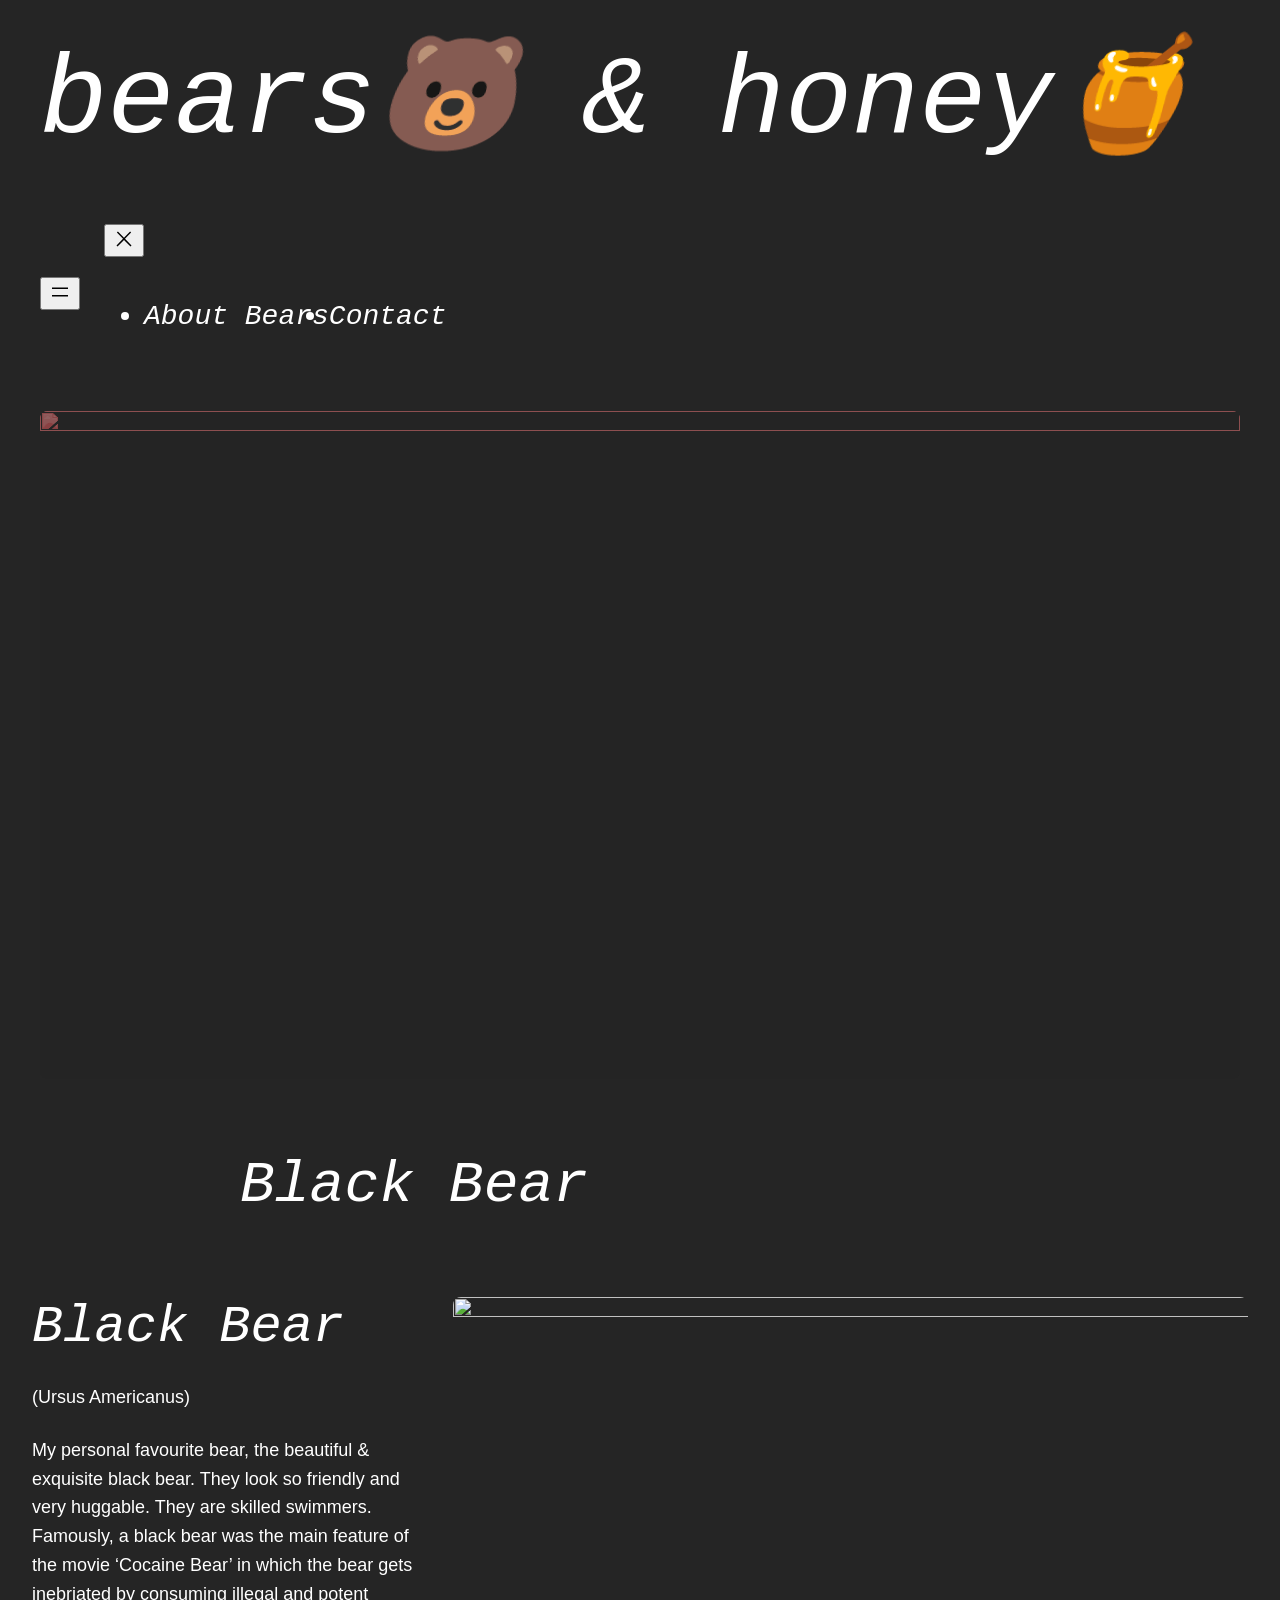
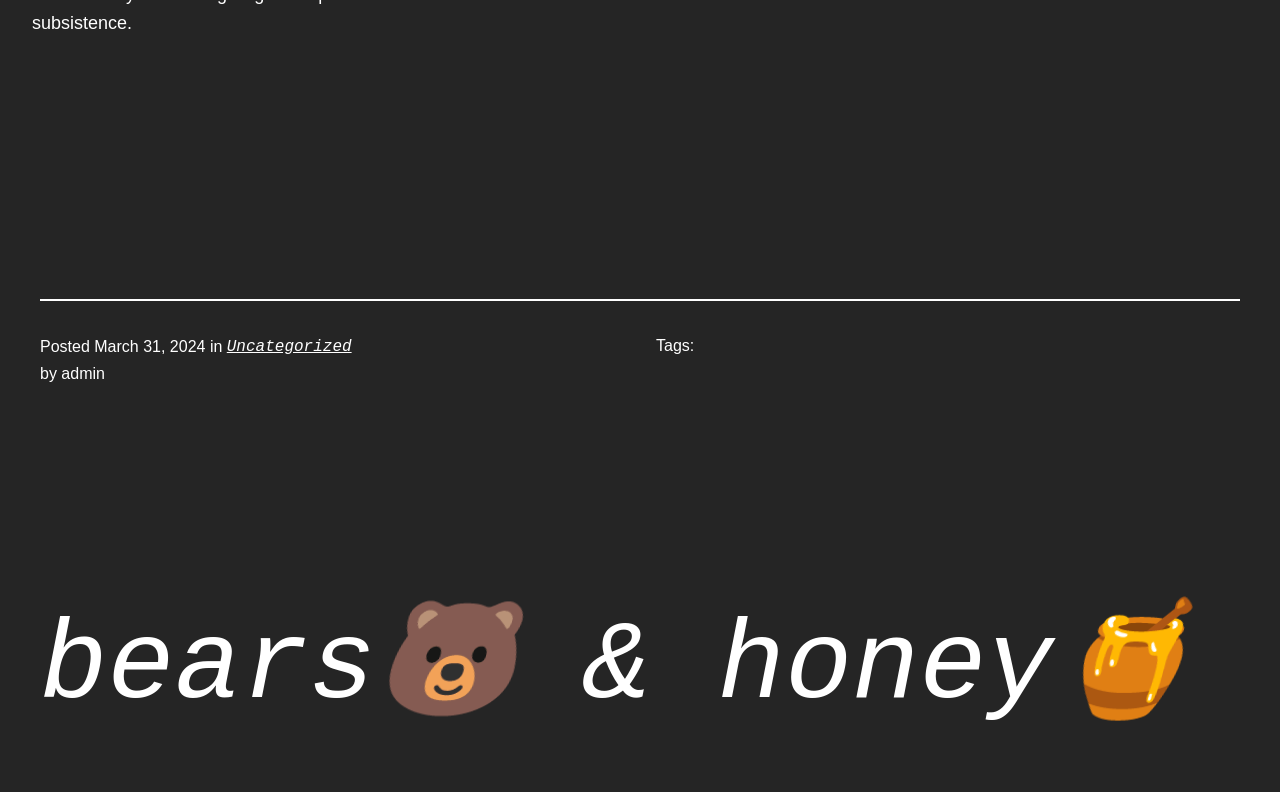
==== black-bear/index.html @ c1567e1c "deploy: ceff9bd4bd84267ca63c2228a4495c929535c462" ====
<!DOCTYPE html>
<html lang="en-US">
<head>
	<meta charset="UTF-8" />
	<meta name="viewport" content="width=device-width, initial-scale=1" />
<meta name='robots' content='max-image-preview:large' />
<title>Black Bear &#8211; Bears🐻 &amp; Honey🍯</title>
<link rel='dns-prefetch' href='//localhost' />
<link rel="alternate" type="application/rss+xml" title="Bears🐻 &amp; Honey🍯 &raquo; Feed" href="/Assignment4/feed/" />
<link rel="alternate" type="application/rss+xml" title="Bears🐻 &amp; Honey🍯 &raquo; Comments Feed" href="/Assignment4/comments/feed/" />
<link rel="alternate" type="application/rss+xml" title="Bears🐻 &amp; Honey🍯 &raquo; Black Bear Comments Feed" href="/Assignment4/black-bear/feed/" />
<script>
window._wpemojiSettings = {"baseUrl":"https:\/\/s.w.org\/images\/core\/emoji\/14.0.0\/72x72\/","ext":".png","svgUrl":"https:\/\/s.w.org\/images\/core\/emoji\/14.0.0\/svg\/","svgExt":".svg","source":{"concatemoji":"/Assignment4/wp-includes\/js\/wp-emoji-release.min.js?ver=6.4.3"}};
/*! This file is auto-generated */
!function(i,n){var o,s,e;function c(e){try{var t={supportTests:e,timestamp:(new Date).valueOf()};sessionStorage.setItem(o,JSON.stringify(t))}catch(e){}}function p(e,t,n){e.clearRect(0,0,e.canvas.width,e.canvas.height),e.fillText(t,0,0);var t=new Uint32Array(e.getImageData(0,0,e.canvas.width,e.canvas.height).data),r=(e.clearRect(0,0,e.canvas.width,e.canvas.height),e.fillText(n,0,0),new Uint32Array(e.getImageData(0,0,e.canvas.width,e.canvas.height).data));return t.every(function(e,t){return e===r[t]})}function u(e,t,n){switch(t){case"flag":return n(e,"\ud83c\udff3\ufe0f\u200d\u26a7\ufe0f","\ud83c\udff3\ufe0f\u200b\u26a7\ufe0f")?!1:!n(e,"\ud83c\uddfa\ud83c\uddf3","\ud83c\uddfa\u200b\ud83c\uddf3")&&!n(e,"\ud83c\udff4\udb40\udc67\udb40\udc62\udb40\udc65\udb40\udc6e\udb40\udc67\udb40\udc7f","\ud83c\udff4\u200b\udb40\udc67\u200b\udb40\udc62\u200b\udb40\udc65\u200b\udb40\udc6e\u200b\udb40\udc67\u200b\udb40\udc7f");case"emoji":return!n(e,"\ud83e\udef1\ud83c\udffb\u200d\ud83e\udef2\ud83c\udfff","\ud83e\udef1\ud83c\udffb\u200b\ud83e\udef2\ud83c\udfff")}return!1}function f(e,t,n){var r="undefined"!=typeof WorkerGlobalScope&&self instanceof WorkerGlobalScope?new OffscreenCanvas(300,150):i.createElement("canvas"),a=r.getContext("2d",{willReadFrequently:!0}),o=(a.textBaseline="top",a.font="600 32px Arial",{});return e.forEach(function(e){o[e]=t(a,e,n)}),o}function t(e){var t=i.createElement("script");t.src=e,t.defer=!0,i.head.appendChild(t)}"undefined"!=typeof Promise&&(o="wpEmojiSettingsSupports",s=["flag","emoji"],n.supports={everything:!0,everythingExceptFlag:!0},e=new Promise(function(e){i.addEventListener("DOMContentLoaded",e,{once:!0})}),new Promise(function(t){var n=function(){try{var e=JSON.parse(sessionStorage.getItem(o));if("object"==typeof e&&"number"==typeof e.timestamp&&(new Date).valueOf()<e.timestamp+604800&&"object"==typeof e.supportTests)return e.supportTests}catch(e){}return null}();if(!n){if("undefined"!=typeof Worker&&"undefined"!=typeof OffscreenCanvas&&"undefined"!=typeof URL&&URL.createObjectURL&&"undefined"!=typeof Blob)try{var e="postMessage("+f.toString()+"("+[JSON.stringify(s),u.toString(),p.toString()].join(",")+"));",r=new Blob([e],{type:"text/javascript"}),a=new Worker(URL.createObjectURL(r),{name:"wpTestEmojiSupports"});return void(a.onmessage=function(e){c(n=e.data),a.terminate(),t(n)})}catch(e){}c(n=f(s,u,p))}t(n)}).then(function(e){for(var t in e)n.supports[t]=e[t],n.supports.everything=n.supports.everything&&n.supports[t],"flag"!==t&&(n.supports.everythingExceptFlag=n.supports.everythingExceptFlag&&n.supports[t]);n.supports.everythingExceptFlag=n.supports.everythingExceptFlag&&!n.supports.flag,n.DOMReady=!1,n.readyCallback=function(){n.DOMReady=!0}}).then(function(){return e}).then(function(){var e;n.supports.everything||(n.readyCallback(),(e=n.source||{}).concatemoji?t(e.concatemoji):e.wpemoji&&e.twemoji&&(t(e.twemoji),t(e.wpemoji)))}))}((window,document),window._wpemojiSettings);
</script>
<style id='wp-block-site-title-inline-css'>
.wp-block-site-title a{color:inherit}
.wp-block-site-title{font-size: var(--wp--preset--font-size--xx-large);font-weight: normal;line-height: 1.1;padding-top: var(--wp--preset--spacing--30);padding-bottom: var(--wp--preset--spacing--30);text-transform: lowercase;}
.wp-block-site-title a:where(:not(.wp-element-button)){text-decoration: none;}
.wp-block-site-title a:where(:not(.wp-element-button)):hover{text-decoration: underline;}
.wp-block-site-title a:where(:not(.wp-element-button)):focus{text-decoration: underline dashed;}
.wp-block-site-title a:where(:not(.wp-element-button)):active{color: var(--wp--preset--color--primary);text-decoration: none;}
</style>
<style id='wp-block-page-list-inline-css'>
.wp-block-navigation .wp-block-page-list{align-items:var(--navigation-layout-align,initial);background-color:inherit;display:flex;flex-direction:var(--navigation-layout-direction,initial);flex-wrap:var(--navigation-layout-wrap,wrap);justify-content:var(--navigation-layout-justify,initial)}.wp-block-navigation .wp-block-navigation-item{background-color:inherit}
</style>
<link rel='stylesheet' id='wp-block-navigation-css' href='/Assignment4/wp-includes/blocks/navigation/style.min.css?ver=6.4.3' media='all' />
<style id='wp-block-navigation-inline-css'>
.wp-block-navigation{font-size: var(--wp--preset--font-size--large);}
.wp-block-navigation a:where(:not(.wp-element-button)){color: inherit;text-decoration: none;}
.wp-block-navigation a:where(:not(.wp-element-button)):hover{text-decoration: underline;}
.wp-block-navigation a:where(:not(.wp-element-button)):focus{text-decoration: underline dashed;}
.wp-block-navigation a:where(:not(.wp-element-button)):active{text-decoration: none;}
</style>
<style id='wp-block-group-inline-css'>
.wp-block-group{box-sizing:border-box}
</style>
<style id='wp-block-post-featured-image-inline-css'>
.wp-block-post-featured-image{margin-left:0;margin-right:0}.wp-block-post-featured-image a{display:block;height:100%}.wp-block-post-featured-image img{box-sizing:border-box;height:auto;max-width:100%;vertical-align:bottom;width:100%}.wp-block-post-featured-image.alignfull img,.wp-block-post-featured-image.alignwide img{width:100%}.wp-block-post-featured-image .wp-block-post-featured-image__overlay.has-background-dim{background-color:#000;inset:0;position:absolute}.wp-block-post-featured-image{position:relative}.wp-block-post-featured-image .wp-block-post-featured-image__overlay.has-background-gradient{background-color:transparent}.wp-block-post-featured-image .wp-block-post-featured-image__overlay.has-background-dim-0{opacity:0}.wp-block-post-featured-image .wp-block-post-featured-image__overlay.has-background-dim-10{opacity:.1}.wp-block-post-featured-image .wp-block-post-featured-image__overlay.has-background-dim-20{opacity:.2}.wp-block-post-featured-image .wp-block-post-featured-image__overlay.has-background-dim-30{opacity:.3}.wp-block-post-featured-image .wp-block-post-featured-image__overlay.has-background-dim-40{opacity:.4}.wp-block-post-featured-image .wp-block-post-featured-image__overlay.has-background-dim-50{opacity:.5}.wp-block-post-featured-image .wp-block-post-featured-image__overlay.has-background-dim-60{opacity:.6}.wp-block-post-featured-image .wp-block-post-featured-image__overlay.has-background-dim-70{opacity:.7}.wp-block-post-featured-image .wp-block-post-featured-image__overlay.has-background-dim-80{opacity:.8}.wp-block-post-featured-image .wp-block-post-featured-image__overlay.has-background-dim-90{opacity:.9}.wp-block-post-featured-image .wp-block-post-featured-image__overlay.has-background-dim-100{opacity:1}.wp-block-post-featured-image:where(.alignleft,.alignright){width:100%}
.wp-block-post-featured-image img, .wp-block-post-featured-image .wp-block-post-featured-image__placeholder, .wp-block-post-featured-image .components-placeholder__illustration, .wp-block-post-featured-image .components-placeholder::before{filter: var(--wp--preset--duotone--default-filter);}.wp-block-post-featured-image img, .wp-block-post-featured-image .block-editor-media-placeholder, .wp-block-post-featured-image .wp-block-post-featured-image__overlay{border-radius: 8px;}
</style>
<style id='wp-block-post-title-inline-css'>
.wp-block-post-title{box-sizing:border-box;word-break:break-word}.wp-block-post-title a{display:inline-block}
.wp-block-post-title{color: var(--wp--preset--color--primary);font-weight: 400;margin-top: 1.25rem;margin-bottom: 1.25rem;}
.wp-block-post-title a:where(:not(.wp-element-button)){text-decoration: none;}
.wp-block-post-title a:where(:not(.wp-element-button)):hover{text-decoration: underline;}
.wp-block-post-title a:where(:not(.wp-element-button)):focus{text-decoration: underline dashed;}
.wp-block-post-title a:where(:not(.wp-element-button)):active{color: var(--wp--preset--color--primary);text-decoration: none;}
</style>
<style id='wp-block-heading-inline-css'>
h1.has-background,h2.has-background,h3.has-background,h4.has-background,h5.has-background,h6.has-background{padding:1.25em 2.375em}h1.has-text-align-left[style*=writing-mode]:where([style*=vertical-lr]),h1.has-text-align-right[style*=writing-mode]:where([style*=vertical-rl]),h2.has-text-align-left[style*=writing-mode]:where([style*=vertical-lr]),h2.has-text-align-right[style*=writing-mode]:where([style*=vertical-rl]),h3.has-text-align-left[style*=writing-mode]:where([style*=vertical-lr]),h3.has-text-align-right[style*=writing-mode]:where([style*=vertical-rl]),h4.has-text-align-left[style*=writing-mode]:where([style*=vertical-lr]),h4.has-text-align-right[style*=writing-mode]:where([style*=vertical-rl]),h5.has-text-align-left[style*=writing-mode]:where([style*=vertical-lr]),h5.has-text-align-right[style*=writing-mode]:where([style*=vertical-rl]),h6.has-text-align-left[style*=writing-mode]:where([style*=vertical-lr]),h6.has-text-align-right[style*=writing-mode]:where([style*=vertical-rl]){rotate:180deg}
</style>
<style id='wp-block-paragraph-inline-css'>
.is-small-text{font-size:.875em}.is-regular-text{font-size:1em}.is-large-text{font-size:2.25em}.is-larger-text{font-size:3em}.has-drop-cap:not(:focus):first-letter{float:left;font-size:8.4em;font-style:normal;font-weight:100;line-height:.68;margin:.05em .1em 0 0;text-transform:uppercase}body.rtl .has-drop-cap:not(:focus):first-letter{float:none;margin-left:.1em}p.has-drop-cap.has-background{overflow:hidden}p.has-background{padding:1.25em 2.375em}:where(p.has-text-color:not(.has-link-color)) a{color:inherit}p.has-text-align-left[style*="writing-mode:vertical-lr"],p.has-text-align-right[style*="writing-mode:vertical-rl"]{rotate:180deg}
</style>
<style id='wp-block-image-inline-css'>
.wp-block-image img{box-sizing:border-box;height:auto;max-width:100%;vertical-align:bottom}.wp-block-image[style*=border-radius] img,.wp-block-image[style*=border-radius]>a{border-radius:inherit}.wp-block-image.has-custom-border img{box-sizing:border-box}.wp-block-image.aligncenter{text-align:center}.wp-block-image.alignfull img,.wp-block-image.alignwide img{height:auto;width:100%}.wp-block-image .aligncenter,.wp-block-image .alignleft,.wp-block-image .alignright,.wp-block-image.aligncenter,.wp-block-image.alignleft,.wp-block-image.alignright{display:table}.wp-block-image .aligncenter>figcaption,.wp-block-image .alignleft>figcaption,.wp-block-image .alignright>figcaption,.wp-block-image.aligncenter>figcaption,.wp-block-image.alignleft>figcaption,.wp-block-image.alignright>figcaption{caption-side:bottom;display:table-caption}.wp-block-image .alignleft{float:left;margin:.5em 1em .5em 0}.wp-block-image .alignright{float:right;margin:.5em 0 .5em 1em}.wp-block-image .aligncenter{margin-left:auto;margin-right:auto}.wp-block-image figcaption{margin-bottom:1em;margin-top:.5em}.wp-block-image .is-style-rounded img,.wp-block-image.is-style-circle-mask img,.wp-block-image.is-style-rounded img{border-radius:9999px}@supports ((-webkit-mask-image:none) or (mask-image:none)) or (-webkit-mask-image:none){.wp-block-image.is-style-circle-mask img{border-radius:0;-webkit-mask-image:url('data:image/svg+xml;utf8,<svg viewBox="0 0 100 100" xmlns="https://www.w3.org/2000/svg"><circle cx="50" cy="50" r="50"/></svg>');mask-image:url('data:image/svg+xml;utf8,<svg viewBox="0 0 100 100" xmlns="https://www.w3.org/2000/svg"><circle cx="50" cy="50" r="50"/></svg>');mask-mode:alpha;-webkit-mask-position:center;mask-position:center;-webkit-mask-repeat:no-repeat;mask-repeat:no-repeat;-webkit-mask-size:contain;mask-size:contain}}.wp-block-image :where(.has-border-color){border-style:solid}.wp-block-image :where([style*=border-top-color]){border-top-style:solid}.wp-block-image :where([style*=border-right-color]){border-right-style:solid}.wp-block-image :where([style*=border-bottom-color]){border-bottom-style:solid}.wp-block-image :where([style*=border-left-color]){border-left-style:solid}.wp-block-image :where([style*=border-width]){border-style:solid}.wp-block-image :where([style*=border-top-width]){border-top-style:solid}.wp-block-image :where([style*=border-right-width]){border-right-style:solid}.wp-block-image :where([style*=border-bottom-width]){border-bottom-style:solid}.wp-block-image :where([style*=border-left-width]){border-left-style:solid}.wp-block-image figure{margin:0}.wp-lightbox-container{display:flex;flex-direction:column;position:relative}.wp-lightbox-container img{cursor:zoom-in}.wp-lightbox-container img:hover+button{opacity:1}.wp-lightbox-container button{align-items:center;-webkit-backdrop-filter:blur(16px) saturate(180%);backdrop-filter:blur(16px) saturate(180%);background-color:rgba(90,90,90,.25);border:none;border-radius:4px;cursor:zoom-in;display:flex;height:20px;justify-content:center;opacity:0;padding:0;position:absolute;right:16px;text-align:center;top:16px;transition:opacity .2s ease;width:20px;z-index:100}.wp-lightbox-container button:focus-visible{outline:3px auto rgba(90,90,90,.25);outline:3px auto -webkit-focus-ring-color;outline-offset:3px}.wp-lightbox-container button:hover{cursor:pointer;opacity:1}.wp-lightbox-container button:focus{opacity:1}.wp-lightbox-container button:focus,.wp-lightbox-container button:hover,.wp-lightbox-container button:not(:hover):not(:active):not(.has-background){background-color:rgba(90,90,90,.25);border:none}.wp-lightbox-overlay{box-sizing:border-box;cursor:zoom-out;height:100vh;left:0;overflow:hidden;position:fixed;top:0;visibility:hidden;width:100vw;z-index:100000}.wp-lightbox-overlay .close-button{align-items:center;cursor:pointer;display:flex;justify-content:center;min-height:40px;min-width:40px;padding:0;position:absolute;right:calc(env(safe-area-inset-right) + 16px);top:calc(env(safe-area-inset-top) + 16px);z-index:5000000}.wp-lightbox-overlay .close-button:focus,.wp-lightbox-overlay .close-button:hover,.wp-lightbox-overlay .close-button:not(:hover):not(:active):not(.has-background){background:none;border:none}.wp-lightbox-overlay .lightbox-image-container{height:var(--wp--lightbox-container-height);left:50%;overflow:hidden;position:absolute;top:50%;transform:translate(-50%,-50%);transform-origin:top left;width:var(--wp--lightbox-container-width);z-index:9999999999}.wp-lightbox-overlay .wp-block-image{align-items:center;box-sizing:border-box;display:flex;height:100%;justify-content:center;margin:0;position:relative;transform-origin:0 0;width:100%;z-index:3000000}.wp-lightbox-overlay .wp-block-image img{height:var(--wp--lightbox-image-height);min-height:var(--wp--lightbox-image-height);min-width:var(--wp--lightbox-image-width);width:var(--wp--lightbox-image-width)}.wp-lightbox-overlay .wp-block-image figcaption{display:none}.wp-lightbox-overlay button{background:none;border:none}.wp-lightbox-overlay .scrim{background-color:#fff;height:100%;opacity:.9;position:absolute;width:100%;z-index:2000000}.wp-lightbox-overlay.active{animation:turn-on-visibility .25s both;visibility:visible}.wp-lightbox-overlay.active img{animation:turn-on-visibility .35s both}.wp-lightbox-overlay.hideanimationenabled:not(.active){animation:turn-off-visibility .35s both}.wp-lightbox-overlay.hideanimationenabled:not(.active) img{animation:turn-off-visibility .25s both}@media (prefers-reduced-motion:no-preference){.wp-lightbox-overlay.zoom.active{animation:none;opacity:1;visibility:visible}.wp-lightbox-overlay.zoom.active .lightbox-image-container{animation:lightbox-zoom-in .4s}.wp-lightbox-overlay.zoom.active .lightbox-image-container img{animation:none}.wp-lightbox-overlay.zoom.active .scrim{animation:turn-on-visibility .4s forwards}.wp-lightbox-overlay.zoom.hideanimationenabled:not(.active){animation:none}.wp-lightbox-overlay.zoom.hideanimationenabled:not(.active) .lightbox-image-container{animation:lightbox-zoom-out .4s}.wp-lightbox-overlay.zoom.hideanimationenabled:not(.active) .lightbox-image-container img{animation:none}.wp-lightbox-overlay.zoom.hideanimationenabled:not(.active) .scrim{animation:turn-off-visibility .4s forwards}}@keyframes turn-on-visibility{0%{opacity:0}to{opacity:1}}@keyframes turn-off-visibility{0%{opacity:1;visibility:visible}99%{opacity:0;visibility:visible}to{opacity:0;visibility:hidden}}@keyframes lightbox-zoom-in{0%{transform:translate(calc(-50vw + var(--wp--lightbox-initial-left-position)),calc(-50vh + var(--wp--lightbox-initial-top-position))) scale(var(--wp--lightbox-scale))}to{transform:translate(-50%,-50%) scale(1)}}@keyframes lightbox-zoom-out{0%{transform:translate(-50%,-50%) scale(1);visibility:visible}99%{visibility:visible}to{transform:translate(calc(-50vw + var(--wp--lightbox-initial-left-position)),calc(-50vh + var(--wp--lightbox-initial-top-position))) scale(var(--wp--lightbox-scale));visibility:hidden}}
.wp-block-image img, .wp-block-image .wp-block-image__crop-area, .wp-block-image .components-placeholder{border-radius: 8px;}.wp-block-image img, .wp-block-image .components-placeholder{filter: var(--wp--preset--duotone--default-filter);}
</style>
<style id='wp-block-columns-inline-css'>
.wp-block-columns{align-items:normal!important;box-sizing:border-box;display:flex;flex-wrap:wrap!important}@media (min-width:782px){.wp-block-columns{flex-wrap:nowrap!important}}.wp-block-columns.are-vertically-aligned-top{align-items:flex-start}.wp-block-columns.are-vertically-aligned-center{align-items:center}.wp-block-columns.are-vertically-aligned-bottom{align-items:flex-end}@media (max-width:781px){.wp-block-columns:not(.is-not-stacked-on-mobile)>.wp-block-column{flex-basis:100%!important}}@media (min-width:782px){.wp-block-columns:not(.is-not-stacked-on-mobile)>.wp-block-column{flex-basis:0;flex-grow:1}.wp-block-columns:not(.is-not-stacked-on-mobile)>.wp-block-column[style*=flex-basis]{flex-grow:0}}.wp-block-columns.is-not-stacked-on-mobile{flex-wrap:nowrap!important}.wp-block-columns.is-not-stacked-on-mobile>.wp-block-column{flex-basis:0;flex-grow:1}.wp-block-columns.is-not-stacked-on-mobile>.wp-block-column[style*=flex-basis]{flex-grow:0}:where(.wp-block-columns){margin-bottom:1.75em}:where(.wp-block-columns.has-background){padding:1.25em 2.375em}.wp-block-column{flex-grow:1;min-width:0;overflow-wrap:break-word;word-break:break-word}.wp-block-column.is-vertically-aligned-top{align-self:flex-start}.wp-block-column.is-vertically-aligned-center{align-self:center}.wp-block-column.is-vertically-aligned-bottom{align-self:flex-end}.wp-block-column.is-vertically-aligned-stretch{align-self:stretch}.wp-block-column.is-vertically-aligned-bottom,.wp-block-column.is-vertically-aligned-center,.wp-block-column.is-vertically-aligned-top{width:100%}
</style>
<style id='wp-block-post-content-inline-css'>
.wp-block-post-content a:where(:not(.wp-element-button)){color: var(--wp--preset--color--contrast);}
.wp-block-post-content h1{color: var(--wp--preset--color--contrast);}
</style>
<style id='wp-block-spacer-inline-css'>
.wp-block-spacer{clear:both}
</style>
<style id='wp-block-separator-inline-css'>
@charset "UTF-8";.wp-block-separator{border:1px solid;border-left:none;border-right:none}.wp-block-separator.is-style-dots{background:none!important;border:none;height:auto;line-height:1;text-align:center}.wp-block-separator.is-style-dots:before{color:currentColor;content:"···";font-family:serif;font-size:1.5em;letter-spacing:2em;padding-left:2em}
</style>
<style id='wp-block-post-date-inline-css'>
.wp-block-post-date{box-sizing:border-box}
.wp-block-post-date{font-size: var(--wp--preset--font-size--small);font-weight: 400;}
.wp-block-post-date a:where(:not(.wp-element-button)){text-decoration: none;}
.wp-block-post-date a:where(:not(.wp-element-button)):hover{text-decoration: underline;}
</style>
<style id='wp-block-post-terms-inline-css'>
.wp-block-post-terms{box-sizing:border-box}.wp-block-post-terms .wp-block-post-terms__separator{white-space:pre-wrap}
.wp-block-post-terms{font-size: var(--wp--preset--font-size--small);}
</style>
<style id='wp-block-post-author-inline-css'>
.wp-block-post-author{display:flex;flex-wrap:wrap}.wp-block-post-author__byline{font-size:.5em;margin-bottom:0;margin-top:0;width:100%}.wp-block-post-author__avatar{margin-right:1em}.wp-block-post-author__bio{font-size:.7em;margin-bottom:.7em}.wp-block-post-author__content{flex-basis:0;flex-grow:1}.wp-block-post-author__name{margin:0}
.wp-block-post-author{font-size: var(--wp--preset--font-size--small);}
</style>
<style id='wp-block-comments-inline-css'>
.wp-block-post-comments{box-sizing:border-box}.wp-block-post-comments .alignleft{float:left}.wp-block-post-comments .alignright{float:right}.wp-block-post-comments .navigation:after{clear:both;content:"";display:table}.wp-block-post-comments .commentlist{clear:both;list-style:none;margin:0;padding:0}.wp-block-post-comments .commentlist .comment{min-height:2.25em;padding-left:3.25em}.wp-block-post-comments .commentlist .comment p{font-size:1em;line-height:1.8;margin:1em 0}.wp-block-post-comments .commentlist .children{list-style:none;margin:0;padding:0}.wp-block-post-comments .comment-author{line-height:1.5}.wp-block-post-comments .comment-author .avatar{border-radius:1.5em;display:block;float:left;height:2.5em;margin-right:.75em;margin-top:.5em;width:2.5em}.wp-block-post-comments .comment-author cite{font-style:normal}.wp-block-post-comments .comment-meta{font-size:.875em;line-height:1.5}.wp-block-post-comments .comment-meta b{font-weight:400}.wp-block-post-comments .comment-meta .comment-awaiting-moderation{display:block;margin-bottom:1em;margin-top:1em}.wp-block-post-comments .comment-body .commentmetadata{font-size:.875em}.wp-block-post-comments .comment-form-author label,.wp-block-post-comments .comment-form-comment label,.wp-block-post-comments .comment-form-email label,.wp-block-post-comments .comment-form-url label{display:block;margin-bottom:.25em}.wp-block-post-comments .comment-form input:not([type=submit]):not([type=checkbox]),.wp-block-post-comments .comment-form textarea{box-sizing:border-box;display:block;width:100%}.wp-block-post-comments .comment-form-cookies-consent{display:flex;gap:.25em}.wp-block-post-comments .comment-form-cookies-consent #wp-comment-cookies-consent{margin-top:.35em}.wp-block-post-comments .comment-reply-title{margin-bottom:0}.wp-block-post-comments .comment-reply-title :where(small){font-size:var(--wp--preset--font-size--medium,smaller);margin-left:.5em}.wp-block-post-comments .reply{font-size:.875em;margin-bottom:1.4em}.wp-block-post-comments input:not([type=submit]),.wp-block-post-comments textarea{border:1px solid #949494;font-family:inherit;font-size:1em}.wp-block-post-comments input:not([type=submit]):not([type=checkbox]),.wp-block-post-comments textarea{padding:calc(.667em + 2px)}:where(.wp-block-post-comments input[type=submit]){border:none}
</style>
<style id='wp-emoji-styles-inline-css'>

	img.wp-smiley, img.emoji {
		display: inline !important;
		border: none !important;
		box-shadow: none !important;
		height: 1em !important;
		width: 1em !important;
		margin: 0 0.07em !important;
		vertical-align: -0.1em !important;
		background: none !important;
		padding: 0 !important;
	}
</style>
<style id='wp-block-library-inline-css'>
:root{--wp-admin-theme-color:#007cba;--wp-admin-theme-color--rgb:0,124,186;--wp-admin-theme-color-darker-10:#006ba1;--wp-admin-theme-color-darker-10--rgb:0,107,161;--wp-admin-theme-color-darker-20:#005a87;--wp-admin-theme-color-darker-20--rgb:0,90,135;--wp-admin-border-width-focus:2px;--wp-block-synced-color:#7a00df;--wp-block-synced-color--rgb:122,0,223}@media (min-resolution:192dpi){:root{--wp-admin-border-width-focus:1.5px}}.wp-element-button{cursor:pointer}:root{--wp--preset--font-size--normal:16px;--wp--preset--font-size--huge:42px}:root .has-very-light-gray-background-color{background-color:#eee}:root .has-very-dark-gray-background-color{background-color:#313131}:root .has-very-light-gray-color{color:#eee}:root .has-very-dark-gray-color{color:#313131}:root .has-vivid-green-cyan-to-vivid-cyan-blue-gradient-background{background:linear-gradient(135deg,#00d084,#0693e3)}:root .has-purple-crush-gradient-background{background:linear-gradient(135deg,#34e2e4,#4721fb 50%,#ab1dfe)}:root .has-hazy-dawn-gradient-background{background:linear-gradient(135deg,#faaca8,#dad0ec)}:root .has-subdued-olive-gradient-background{background:linear-gradient(135deg,#fafae1,#67a671)}:root .has-atomic-cream-gradient-background{background:linear-gradient(135deg,#fdd79a,#004a59)}:root .has-nightshade-gradient-background{background:linear-gradient(135deg,#330968,#31cdcf)}:root .has-midnight-gradient-background{background:linear-gradient(135deg,#020381,#2874fc)}.has-regular-font-size{font-size:1em}.has-larger-font-size{font-size:2.625em}.has-normal-font-size{font-size:var(--wp--preset--font-size--normal)}.has-huge-font-size{font-size:var(--wp--preset--font-size--huge)}.has-text-align-center{text-align:center}.has-text-align-left{text-align:left}.has-text-align-right{text-align:right}#end-resizable-editor-section{display:none}.aligncenter{clear:both}.items-justified-left{justify-content:flex-start}.items-justified-center{justify-content:center}.items-justified-right{justify-content:flex-end}.items-justified-space-between{justify-content:space-between}.screen-reader-text{clip:rect(1px,1px,1px,1px);word-wrap:normal!important;border:0;-webkit-clip-path:inset(50%);clip-path:inset(50%);height:1px;margin:-1px;overflow:hidden;padding:0;position:absolute;width:1px}.screen-reader-text:focus{clip:auto!important;background-color:#ddd;-webkit-clip-path:none;clip-path:none;color:#444;display:block;font-size:1em;height:auto;left:5px;line-height:normal;padding:15px 23px 14px;text-decoration:none;top:5px;width:auto;z-index:100000}html :where(.has-border-color){border-style:solid}html :where([style*=border-top-color]){border-top-style:solid}html :where([style*=border-right-color]){border-right-style:solid}html :where([style*=border-bottom-color]){border-bottom-style:solid}html :where([style*=border-left-color]){border-left-style:solid}html :where([style*=border-width]){border-style:solid}html :where([style*=border-top-width]){border-top-style:solid}html :where([style*=border-right-width]){border-right-style:solid}html :where([style*=border-bottom-width]){border-bottom-style:solid}html :where([style*=border-left-width]){border-left-style:solid}html :where(img[class*=wp-image-]){height:auto;max-width:100%}:where(figure){margin:0 0 1em}html :where(.is-position-sticky){--wp-admin--admin-bar--position-offset:var(--wp-admin--admin-bar--height,0px)}@media screen and (max-width:600px){html :where(.is-position-sticky){--wp-admin--admin-bar--position-offset:0px}}
</style>
<style id='global-styles-inline-css'>
body{--wp--preset--color--black: #000000;--wp--preset--color--cyan-bluish-gray: #abb8c3;--wp--preset--color--white: #ffffff;--wp--preset--color--pale-pink: #f78da7;--wp--preset--color--vivid-red: #cf2e2e;--wp--preset--color--luminous-vivid-orange: #ff6900;--wp--preset--color--luminous-vivid-amber: #fcb900;--wp--preset--color--light-green-cyan: #7bdcb5;--wp--preset--color--vivid-green-cyan: #00d084;--wp--preset--color--pale-cyan-blue: #8ed1fc;--wp--preset--color--vivid-cyan-blue: #0693e3;--wp--preset--color--vivid-purple: #9b51e0;--wp--preset--color--base: #252525;--wp--preset--color--contrast: #252525;--wp--preset--color--primary: #ffffff;--wp--preset--color--secondary: #ff2d34;--wp--preset--color--tertiary: #ff7e7e;--wp--preset--gradient--vivid-cyan-blue-to-vivid-purple: linear-gradient(135deg,rgba(6,147,227,1) 0%,rgb(155,81,224) 100%);--wp--preset--gradient--light-green-cyan-to-vivid-green-cyan: linear-gradient(135deg,rgb(122,220,180) 0%,rgb(0,208,130) 100%);--wp--preset--gradient--luminous-vivid-amber-to-luminous-vivid-orange: linear-gradient(135deg,rgba(252,185,0,1) 0%,rgba(255,105,0,1) 100%);--wp--preset--gradient--luminous-vivid-orange-to-vivid-red: linear-gradient(135deg,rgba(255,105,0,1) 0%,rgb(207,46,46) 100%);--wp--preset--gradient--very-light-gray-to-cyan-bluish-gray: linear-gradient(135deg,rgb(238,238,238) 0%,rgb(169,184,195) 100%);--wp--preset--gradient--cool-to-warm-spectrum: linear-gradient(135deg,rgb(74,234,220) 0%,rgb(151,120,209) 20%,rgb(207,42,186) 40%,rgb(238,44,130) 60%,rgb(251,105,98) 80%,rgb(254,248,76) 100%);--wp--preset--gradient--blush-light-purple: linear-gradient(135deg,rgb(255,206,236) 0%,rgb(152,150,240) 100%);--wp--preset--gradient--blush-bordeaux: linear-gradient(135deg,rgb(254,205,165) 0%,rgb(254,45,45) 50%,rgb(107,0,62) 100%);--wp--preset--gradient--luminous-dusk: linear-gradient(135deg,rgb(255,203,112) 0%,rgb(199,81,192) 50%,rgb(65,88,208) 100%);--wp--preset--gradient--pale-ocean: linear-gradient(135deg,rgb(255,245,203) 0%,rgb(182,227,212) 50%,rgb(51,167,181) 100%);--wp--preset--gradient--electric-grass: linear-gradient(135deg,rgb(202,248,128) 0%,rgb(113,206,126) 100%);--wp--preset--gradient--midnight: linear-gradient(135deg,rgb(2,3,129) 0%,rgb(40,116,252) 100%);--wp--preset--font-size--small: clamp(0.875rem, 0.875rem + ((1vw - 0.2rem) * 0.227), 1rem);--wp--preset--font-size--medium: clamp(1rem, 1rem + ((1vw - 0.2rem) * 0.227), 1.125rem);--wp--preset--font-size--large: 1.75rem;--wp--preset--font-size--x-large: 2.25rem;--wp--preset--font-size--xx-large: clamp(4rem, 4rem + ((1vw - 0.2rem) * 5.455), 7rem);--wp--preset--font-family--dm-sans: "DM Sans", sans-serif;--wp--preset--font-family--ibm-plex-mono: 'IBM Plex Mono', monospace;--wp--preset--font-family--inter: "Inter", sans-serif;--wp--preset--font-family--system-font: -apple-system,BlinkMacSystemFont,"Segoe UI",Roboto,Oxygen-Sans,Ubuntu,Cantarell,"Helvetica Neue",sans-serif;--wp--preset--font-family--source-serif-pro: "Source Serif Pro", serif;--wp--preset--spacing--30: clamp(1.5rem, 5vw, 2rem);--wp--preset--spacing--40: clamp(1.8rem, 1.8rem + ((1vw - 0.48rem) * 2.885), 3rem);--wp--preset--spacing--50: clamp(2.5rem, 8vw, 4.5rem);--wp--preset--spacing--60: clamp(3.75rem, 10vw, 7rem);--wp--preset--spacing--70: clamp(5rem, 5.25rem + ((1vw - 0.48rem) * 9.096), 8rem);--wp--preset--spacing--80: clamp(7rem, 14vw, 11rem);--wp--preset--shadow--natural: 6px 6px 9px rgba(0, 0, 0, 0.2);--wp--preset--shadow--deep: 12px 12px 50px rgba(0, 0, 0, 0.4);--wp--preset--shadow--sharp: 6px 6px 0px rgba(0, 0, 0, 0.2);--wp--preset--shadow--outlined: 6px 6px 0px -3px rgba(255, 255, 255, 1), 6px 6px rgba(0, 0, 0, 1);--wp--preset--shadow--crisp: 6px 6px 0px rgba(0, 0, 0, 1);}body { margin: 0;--wp--style--global--content-size: 800px;--wp--style--global--wide-size: 1200px; }.wp-site-blocks { padding-top: var(--wp--style--root--padding-top); padding-bottom: var(--wp--style--root--padding-bottom); }.has-global-padding { padding-right: var(--wp--style--root--padding-right); padding-left: var(--wp--style--root--padding-left); }.has-global-padding :where(.has-global-padding:not(.wp-block-block)) { padding-right: 0; padding-left: 0; }.has-global-padding > .alignfull { margin-right: calc(var(--wp--style--root--padding-right) * -1); margin-left: calc(var(--wp--style--root--padding-left) * -1); }.has-global-padding :where(.has-global-padding:not(.wp-block-block)) > .alignfull { margin-right: 0; margin-left: 0; }.has-global-padding > .alignfull:where(:not(.has-global-padding):not(.is-layout-flex):not(.is-layout-grid)) > :where([class*="wp-block-"]:not(.alignfull):not([class*="__"]),p,h1,h2,h3,h4,h5,h6,ul,ol) { padding-right: var(--wp--style--root--padding-right); padding-left: var(--wp--style--root--padding-left); }.has-global-padding :where(.has-global-padding) > .alignfull:where(:not(.has-global-padding)) > :where([class*="wp-block-"]:not(.alignfull):not([class*="__"]),p,h1,h2,h3,h4,h5,h6,ul,ol) { padding-right: 0; padding-left: 0; }.wp-site-blocks > .alignleft { float: left; margin-right: 2em; }.wp-site-blocks > .alignright { float: right; margin-left: 2em; }.wp-site-blocks > .aligncenter { justify-content: center; margin-left: auto; margin-right: auto; }:where(.wp-site-blocks) > * { margin-block-start: 1.5rem; margin-block-end: 0; }:where(.wp-site-blocks) > :first-child:first-child { margin-block-start: 0; }:where(.wp-site-blocks) > :last-child:last-child { margin-block-end: 0; }body { --wp--style--block-gap: 1.5rem; }:where(body .is-layout-flow)  > :first-child:first-child{margin-block-start: 0;}:where(body .is-layout-flow)  > :last-child:last-child{margin-block-end: 0;}:where(body .is-layout-flow)  > *{margin-block-start: 1.5rem;margin-block-end: 0;}:where(body .is-layout-constrained)  > :first-child:first-child{margin-block-start: 0;}:where(body .is-layout-constrained)  > :last-child:last-child{margin-block-end: 0;}:where(body .is-layout-constrained)  > *{margin-block-start: 1.5rem;margin-block-end: 0;}:where(body .is-layout-flex) {gap: 1.5rem;}:where(body .is-layout-grid) {gap: 1.5rem;}body .is-layout-flow > .alignleft{float: left;margin-inline-start: 0;margin-inline-end: 2em;}body .is-layout-flow > .alignright{float: right;margin-inline-start: 2em;margin-inline-end: 0;}body .is-layout-flow > .aligncenter{margin-left: auto !important;margin-right: auto !important;}body .is-layout-constrained > .alignleft{float: left;margin-inline-start: 0;margin-inline-end: 2em;}body .is-layout-constrained > .alignright{float: right;margin-inline-start: 2em;margin-inline-end: 0;}body .is-layout-constrained > .aligncenter{margin-left: auto !important;margin-right: auto !important;}body .is-layout-constrained > :where(:not(.alignleft):not(.alignright):not(.alignfull)){max-width: var(--wp--style--global--content-size);margin-left: auto !important;margin-right: auto !important;}body .is-layout-constrained > .alignwide{max-width: var(--wp--style--global--wide-size);}body .is-layout-flex{display: flex;}body .is-layout-flex{flex-wrap: wrap;align-items: center;}body .is-layout-flex > *{margin: 0;}body .is-layout-grid{display: grid;}body .is-layout-grid > *{margin: 0;}body{background-color: var(--wp--preset--color--base);color: var(--wp--preset--color--primary);font-family: var(--wp--preset--font-family--dm-sans);font-size: var(--wp--preset--font-size--medium);line-height: 1.6;--wp--style--root--padding-top: 0px;--wp--style--root--padding-right: var(--wp--preset--spacing--30);--wp--style--root--padding-bottom: 0px;--wp--style--root--padding-left: var(--wp--preset--spacing--30);}a:where(:not(.wp-element-button)){color: var(--wp--preset--color--primary);font-family: var(--wp--preset--font-family--ibm-plex-mono);font-style: italic;font-weight: 400;text-decoration: underline;}a:where(:not(.wp-element-button)):hover{text-decoration: none;}a:where(:not(.wp-element-button)):focus{text-decoration: underline dashed;}a:where(:not(.wp-element-button)):active{color: var(--wp--preset--color--primary);text-decoration: none;}h1, h2, h3, h4, h5, h6{font-family: var(--wp--preset--font-family--ibm-plex-mono);font-style: italic;font-weight: 400;line-height: 1.4;}h1{color: var(--wp--preset--color--primary);font-size: clamp(2.032rem, 2.032rem + ((1vw - 0.2rem) * 2.896), 3.625rem);line-height: 1.2;}h2{font-size: clamp(2.625rem, calc(2.625rem + ((1vw - 0.48rem) * 8.4135)), 3.25rem);line-height: 1.2;}h3{font-size: var(--wp--preset--font-size--x-large);}h4{font-size: var(--wp--preset--font-size--large);}h5{font-size: var(--wp--preset--font-size--medium);font-weight: 700;text-transform: uppercase;}h6{font-size: var(--wp--preset--font-size--medium);font-weight: 400;text-transform: uppercase;}.wp-element-button, .wp-block-button__link{background-color: var(--wp--preset--color--primary);border-radius: 8px;border-width: 0;color: var(--wp--preset--color--contrast);font-family: var(--wp--preset--font-family--ibm-plex-mono);font-size: inherit;font-style: italic;font-weight: 400;line-height: inherit;padding: calc(0.667em + 2px) calc(1.333em + 2px);text-decoration: none;}.wp-element-button:visited, .wp-block-button__link:visited{color: var(--wp--preset--color--contrast);}.wp-element-button:hover, .wp-block-button__link:hover{background-color: var(--wp--preset--color--contrast);color: var(--wp--preset--color--base);}.wp-element-button:focus, .wp-block-button__link:focus{background-color: var(--wp--preset--color--contrast);color: var(--wp--preset--color--base);}.wp-element-button:active, .wp-block-button__link:active{background-color: var(--wp--preset--color--secondary);color: var(--wp--preset--color--contrast);}.has-black-color{color: var(--wp--preset--color--black) !important;}.has-cyan-bluish-gray-color{color: var(--wp--preset--color--cyan-bluish-gray) !important;}.has-white-color{color: var(--wp--preset--color--white) !important;}.has-pale-pink-color{color: var(--wp--preset--color--pale-pink) !important;}.has-vivid-red-color{color: var(--wp--preset--color--vivid-red) !important;}.has-luminous-vivid-orange-color{color: var(--wp--preset--color--luminous-vivid-orange) !important;}.has-luminous-vivid-amber-color{color: var(--wp--preset--color--luminous-vivid-amber) !important;}.has-light-green-cyan-color{color: var(--wp--preset--color--light-green-cyan) !important;}.has-vivid-green-cyan-color{color: var(--wp--preset--color--vivid-green-cyan) !important;}.has-pale-cyan-blue-color{color: var(--wp--preset--color--pale-cyan-blue) !important;}.has-vivid-cyan-blue-color{color: var(--wp--preset--color--vivid-cyan-blue) !important;}.has-vivid-purple-color{color: var(--wp--preset--color--vivid-purple) !important;}.has-base-color{color: var(--wp--preset--color--base) !important;}.has-contrast-color{color: var(--wp--preset--color--contrast) !important;}.has-primary-color{color: var(--wp--preset--color--primary) !important;}.has-secondary-color{color: var(--wp--preset--color--secondary) !important;}.has-tertiary-color{color: var(--wp--preset--color--tertiary) !important;}.has-black-background-color{background-color: var(--wp--preset--color--black) !important;}.has-cyan-bluish-gray-background-color{background-color: var(--wp--preset--color--cyan-bluish-gray) !important;}.has-white-background-color{background-color: var(--wp--preset--color--white) !important;}.has-pale-pink-background-color{background-color: var(--wp--preset--color--pale-pink) !important;}.has-vivid-red-background-color{background-color: var(--wp--preset--color--vivid-red) !important;}.has-luminous-vivid-orange-background-color{background-color: var(--wp--preset--color--luminous-vivid-orange) !important;}.has-luminous-vivid-amber-background-color{background-color: var(--wp--preset--color--luminous-vivid-amber) !important;}.has-light-green-cyan-background-color{background-color: var(--wp--preset--color--light-green-cyan) !important;}.has-vivid-green-cyan-background-color{background-color: var(--wp--preset--color--vivid-green-cyan) !important;}.has-pale-cyan-blue-background-color{background-color: var(--wp--preset--color--pale-cyan-blue) !important;}.has-vivid-cyan-blue-background-color{background-color: var(--wp--preset--color--vivid-cyan-blue) !important;}.has-vivid-purple-background-color{background-color: var(--wp--preset--color--vivid-purple) !important;}.has-base-background-color{background-color: var(--wp--preset--color--base) !important;}.has-contrast-background-color{background-color: var(--wp--preset--color--contrast) !important;}.has-primary-background-color{background-color: var(--wp--preset--color--primary) !important;}.has-secondary-background-color{background-color: var(--wp--preset--color--secondary) !important;}.has-tertiary-background-color{background-color: var(--wp--preset--color--tertiary) !important;}.has-black-border-color{border-color: var(--wp--preset--color--black) !important;}.has-cyan-bluish-gray-border-color{border-color: var(--wp--preset--color--cyan-bluish-gray) !important;}.has-white-border-color{border-color: var(--wp--preset--color--white) !important;}.has-pale-pink-border-color{border-color: var(--wp--preset--color--pale-pink) !important;}.has-vivid-red-border-color{border-color: var(--wp--preset--color--vivid-red) !important;}.has-luminous-vivid-orange-border-color{border-color: var(--wp--preset--color--luminous-vivid-orange) !important;}.has-luminous-vivid-amber-border-color{border-color: var(--wp--preset--color--luminous-vivid-amber) !important;}.has-light-green-cyan-border-color{border-color: var(--wp--preset--color--light-green-cyan) !important;}.has-vivid-green-cyan-border-color{border-color: var(--wp--preset--color--vivid-green-cyan) !important;}.has-pale-cyan-blue-border-color{border-color: var(--wp--preset--color--pale-cyan-blue) !important;}.has-vivid-cyan-blue-border-color{border-color: var(--wp--preset--color--vivid-cyan-blue) !important;}.has-vivid-purple-border-color{border-color: var(--wp--preset--color--vivid-purple) !important;}.has-base-border-color{border-color: var(--wp--preset--color--base) !important;}.has-contrast-border-color{border-color: var(--wp--preset--color--contrast) !important;}.has-primary-border-color{border-color: var(--wp--preset--color--primary) !important;}.has-secondary-border-color{border-color: var(--wp--preset--color--secondary) !important;}.has-tertiary-border-color{border-color: var(--wp--preset--color--tertiary) !important;}.has-vivid-cyan-blue-to-vivid-purple-gradient-background{background: var(--wp--preset--gradient--vivid-cyan-blue-to-vivid-purple) !important;}.has-light-green-cyan-to-vivid-green-cyan-gradient-background{background: var(--wp--preset--gradient--light-green-cyan-to-vivid-green-cyan) !important;}.has-luminous-vivid-amber-to-luminous-vivid-orange-gradient-background{background: var(--wp--preset--gradient--luminous-vivid-amber-to-luminous-vivid-orange) !important;}.has-luminous-vivid-orange-to-vivid-red-gradient-background{background: var(--wp--preset--gradient--luminous-vivid-orange-to-vivid-red) !important;}.has-very-light-gray-to-cyan-bluish-gray-gradient-background{background: var(--wp--preset--gradient--very-light-gray-to-cyan-bluish-gray) !important;}.has-cool-to-warm-spectrum-gradient-background{background: var(--wp--preset--gradient--cool-to-warm-spectrum) !important;}.has-blush-light-purple-gradient-background{background: var(--wp--preset--gradient--blush-light-purple) !important;}.has-blush-bordeaux-gradient-background{background: var(--wp--preset--gradient--blush-bordeaux) !important;}.has-luminous-dusk-gradient-background{background: var(--wp--preset--gradient--luminous-dusk) !important;}.has-pale-ocean-gradient-background{background: var(--wp--preset--gradient--pale-ocean) !important;}.has-electric-grass-gradient-background{background: var(--wp--preset--gradient--electric-grass) !important;}.has-midnight-gradient-background{background: var(--wp--preset--gradient--midnight) !important;}.has-small-font-size{font-size: var(--wp--preset--font-size--small) !important;}.has-medium-font-size{font-size: var(--wp--preset--font-size--medium) !important;}.has-large-font-size{font-size: var(--wp--preset--font-size--large) !important;}.has-x-large-font-size{font-size: var(--wp--preset--font-size--x-large) !important;}.has-xx-large-font-size{font-size: var(--wp--preset--font-size--xx-large) !important;}.has-dm-sans-font-family{font-family: var(--wp--preset--font-family--dm-sans) !important;}.has-ibm-plex-mono-font-family{font-family: var(--wp--preset--font-family--ibm-plex-mono) !important;}.has-inter-font-family{font-family: var(--wp--preset--font-family--inter) !important;}.has-system-font-font-family{font-family: var(--wp--preset--font-family--system-font) !important;}.has-source-serif-pro-font-family{font-family: var(--wp--preset--font-family--source-serif-pro) !important;}
.wp-block-separator{}.wp-block-separator:not(.is-style-wide):not(.is-style-dots):not(.alignwide):not(.alignfull){width: 100px}
body{--wp--preset--duotone--default-filter:url(#wp-duotone-default-filter);}
</style>
<style id='core-block-supports-inline-css'>
.wp-container-core-navigation-layout-1.wp-container-core-navigation-layout-1{justify-content:flex-end;}.wp-container-core-group-layout-1.wp-container-core-group-layout-1{justify-content:space-between;}.wp-container-core-columns-layout-1.wp-container-core-columns-layout-1{flex-wrap:nowrap;}.wp-container-core-group-layout-4.wp-container-core-group-layout-4{gap:0.5ch;}.wp-container-core-group-layout-5.wp-container-core-group-layout-5{gap:0.5ch;}.wp-container-core-column-layout-3.wp-container-core-column-layout-3 > *{margin-block-start:0;margin-block-end:0;}.wp-container-core-column-layout-3.wp-container-core-column-layout-3.wp-container-core-column-layout-3.wp-container-core-column-layout-3 > * + *{margin-block-start:0px;margin-block-end:0;}.wp-container-core-group-layout-6.wp-container-core-group-layout-6{gap:0.5ch;flex-direction:column;align-items:flex-start;}.wp-container-core-column-layout-4.wp-container-core-column-layout-4 > *{margin-block-start:0;margin-block-end:0;}.wp-container-core-column-layout-4.wp-container-core-column-layout-4.wp-container-core-column-layout-4.wp-container-core-column-layout-4 > * + *{margin-block-start:0px;margin-block-end:0;}.wp-container-core-columns-layout-2.wp-container-core-columns-layout-2{flex-wrap:nowrap;gap:var(--wp--preset--spacing--30);}.wp-container-core-group-layout-10.wp-container-core-group-layout-10{justify-content:space-between;}.wp-duotone-default-filter.wp-block-post-featured-image img, .wp-duotone-default-filter.wp-block-post-featured-image .wp-block-post-featured-image__placeholder, .wp-duotone-default-filter.wp-block-post-featured-image .components-placeholder__illustration, .wp-duotone-default-filter.wp-block-post-featured-image .components-placeholder::before{filter:var(--wp--preset--duotone--default-filter);}.wp-duotone-unset-2.wp-block-image img, .wp-duotone-unset-2.wp-block-image .components-placeholder{filter:unset;}
</style>
<style id='wp-block-template-skip-link-inline-css'>

		.skip-link.screen-reader-text {
			border: 0;
			clip: rect(1px,1px,1px,1px);
			clip-path: inset(50%);
			height: 1px;
			margin: -1px;
			overflow: hidden;
			padding: 0;
			position: absolute !important;
			width: 1px;
			word-wrap: normal !important;
		}

		.skip-link.screen-reader-text:focus {
			background-color: #eee;
			clip: auto !important;
			clip-path: none;
			color: #444;
			display: block;
			font-size: 1em;
			height: auto;
			left: 5px;
			line-height: normal;
			padding: 15px 23px 14px;
			text-decoration: none;
			top: 5px;
			width: auto;
			z-index: 100000;
		}
</style>
<link rel='stylesheet' id='parent-style-css' href='/Assignment4/wp-content/themes/twentytwentythree/style.css?ver=6.4.3' media='all' />
<link rel='stylesheet' id='child-style-css' href='/Assignment4/wp-content/themes/bears4u/style.css?ver=6.4.3' media='all' />
<script src="/Assignment4/wp-includes/js/dist/interactivity.min.js?ver=6.4.3" id="wp-interactivity-js" defer data-wp-strategy="defer"></script>
<script src="/Assignment4/wp-includes/blocks/navigation/view.min.js?ver=e3d6f3216904b5b42831" id="wp-block-navigation-view-js" defer data-wp-strategy="defer"></script>
<script src="/Assignment4/wp-content/themes/bears4u/customElements.js?ver=6.4.3" id="custom_javascript-js"></script>
<link rel="https://api.w.org/" href="/Assignment4/wp-json/" /><link rel="alternate" type="application/json" href="/Assignment4/wp-json/wp/v2/posts/43" /><link rel="EditURI" type="application/rsd+xml" title="RSD" href="/Assignment4/xmlrpc.php?rsd" />
<meta name="generator" content="WordPress 6.4.3" />
<link rel="canonical" href="/Assignment4/black-bear/" />
<link rel='shortlink' href='/Assignment4/?p=43' />
<link rel="alternate" type="application/json+oembed" href="/Assignment4/wp-json/oembed/1.0/embed?url=http%3A%2F%2Flocalhost%3A8000%2Fblack-bear%2F" />
<link rel="alternate" type="text/xml+oembed" href="/Assignment4/wp-json/oembed/1.0/embed?url=http%3A%2F%2Flocalhost%3A8000%2Fblack-bear%2F&#038;format=xml" />
<style id='wp-fonts-local'>
@font-face{font-family:"DM Sans";font-style:normal;font-weight:400;font-display:fallback;src:url('/Assignment4/wp-content/themes/twentytwentythree/assets/fonts/dm-sans/DMSans-Regular.woff2') format('woff2');font-stretch:normal;}
@font-face{font-family:"DM Sans";font-style:italic;font-weight:400;font-display:fallback;src:url('/Assignment4/wp-content/themes/twentytwentythree/assets/fonts/dm-sans/DMSans-Regular-Italic.woff2') format('woff2');font-stretch:normal;}
@font-face{font-family:"DM Sans";font-style:normal;font-weight:700;font-display:fallback;src:url('/Assignment4/wp-content/themes/twentytwentythree/assets/fonts/dm-sans/DMSans-Bold.woff2') format('woff2');font-stretch:normal;}
@font-face{font-family:"DM Sans";font-style:italic;font-weight:700;font-display:fallback;src:url('/Assignment4/wp-content/themes/twentytwentythree/assets/fonts/dm-sans/DMSans-Bold-Italic.woff2') format('woff2');font-stretch:normal;}
@font-face{font-family:"IBM Plex Mono";font-style:normal;font-weight:300;font-display:block;src:url('/Assignment4/wp-content/themes/twentytwentythree/assets/fonts/ibm-plex-mono/IBMPlexMono-Light.woff2') format('woff2');font-stretch:normal;}
@font-face{font-family:"IBM Plex Mono";font-style:normal;font-weight:400;font-display:block;src:url('/Assignment4/wp-content/themes/twentytwentythree/assets/fonts/ibm-plex-mono/IBMPlexMono-Regular.woff2') format('woff2');font-stretch:normal;}
@font-face{font-family:"IBM Plex Mono";font-style:italic;font-weight:400;font-display:block;src:url('/Assignment4/wp-content/themes/twentytwentythree/assets/fonts/ibm-plex-mono/IBMPlexMono-Italic.woff2') format('woff2');font-stretch:normal;}
@font-face{font-family:"IBM Plex Mono";font-style:normal;font-weight:700;font-display:block;src:url('/Assignment4/wp-content/themes/twentytwentythree/assets/fonts/ibm-plex-mono/IBMPlexMono-Bold.woff2') format('woff2');font-stretch:normal;}
@font-face{font-family:Inter;font-style:normal;font-weight:200 900;font-display:fallback;src:url('/Assignment4/wp-content/themes/twentytwentythree/assets/fonts/inter/Inter-VariableFont_slnt,wght.ttf') format('truetype');font-stretch:normal;}
@font-face{font-family:"Source Serif Pro";font-style:normal;font-weight:200 900;font-display:fallback;src:url('/Assignment4/wp-content/themes/twentytwentythree/assets/fonts/source-serif-pro/SourceSerif4Variable-Roman.ttf.woff2') format('woff2');font-stretch:normal;}
@font-face{font-family:"Source Serif Pro";font-style:italic;font-weight:200 900;font-display:fallback;src:url('/Assignment4/wp-content/themes/twentytwentythree/assets/fonts/source-serif-pro/SourceSerif4Variable-Italic.ttf.woff2') format('woff2');font-stretch:normal;}
</style>
<link rel="icon" href="/Assignment4/wp-content/uploads/2024/03/Wini.jpg" sizes="32x32" />
<link rel="icon" href="/Assignment4/wp-content/uploads/2024/03/Wini.jpg" sizes="192x192" />
<link rel="apple-touch-icon" href="/Assignment4/wp-content/uploads/2024/03/Wini.jpg" />
<meta name="msapplication-TileImage" content="/Assignment4/wp-content/uploads/2024/03/Wini.jpg" />
</head>

<body class="post-template-default single single-post postid-43 single-format-standard wp-custom-logo wp-embed-responsive">

<div class="wp-site-blocks"><header class="wp-block-template-part">
<div class="wp-block-group has-global-padding is-layout-constrained wp-block-group-is-layout-constrained">
	
	<div class="wp-block-group alignwide is-content-justification-space-between is-layout-flex wp-container-core-group-layout-1 wp-block-group-is-layout-flex" style="padding-bottom:var(--wp--preset--spacing--40)">
		<p class="wp-block-site-title"><a href="/Assignment4/" target="_self" rel="home">Bears🐻 &amp; Honey🍯</a></p>
		<nav class="is-responsive items-justified-right is-fallback wp-block-navigation is-content-justification-right is-layout-flex wp-container-core-navigation-layout-1 wp-block-navigation-is-layout-flex" aria-label="" 
			data-wp-interactive
			data-wp-context='{"core":{"navigation":{"overlayOpenedBy":[],"type":"overlay","roleAttribute":"","ariaLabel":"Menu"}}}'
		><button aria-haspopup="true" aria-label="Open menu" class="wp-block-navigation__responsive-container-open " 
			data-wp-on--click="actions.core.navigation.openMenuOnClick"
			data-wp-on--keydown="actions.core.navigation.handleMenuKeydown"
		><svg width="24" height="24" xmlns="https://www.w3.org/2000/svg" viewBox="0 0 24 24" aria-hidden="true" focusable="false"><rect x="4" y="7.5" width="16" height="1.5" /><rect x="4" y="15" width="16" height="1.5" /></svg></button>
			<div class="wp-block-navigation__responsive-container  " style="" id="modal-1" 
			data-wp-class--has-modal-open="selectors.core.navigation.isMenuOpen"
			data-wp-class--is-menu-open="selectors.core.navigation.isMenuOpen"
			data-wp-effect="effects.core.navigation.initMenu"
			data-wp-on--keydown="actions.core.navigation.handleMenuKeydown"
			data-wp-on--focusout="actions.core.navigation.handleMenuFocusout"
			tabindex="-1"
		>
				<div class="wp-block-navigation__responsive-close" tabindex="-1">
					<div class="wp-block-navigation__responsive-dialog" 
			data-wp-bind--aria-modal="selectors.core.navigation.ariaModal"
			data-wp-bind--aria-label="selectors.core.navigation.ariaLabel"
			data-wp-bind--role="selectors.core.navigation.roleAttribute"
			data-wp-effect="effects.core.navigation.focusFirstElement"
		>
							<button aria-label="Close menu" class="wp-block-navigation__responsive-container-close" 
			data-wp-on--click="actions.core.navigation.closeMenuOnClick"
		><svg xmlns="https://www.w3.org/2000/svg" viewBox="0 0 24 24" width="24" height="24" aria-hidden="true" focusable="false"><path d="M13 11.8l6.1-6.3-1-1-6.1 6.2-6.1-6.2-1 1 6.1 6.3-6.5 6.7 1 1 6.5-6.6 6.5 6.6 1-1z"></path></svg></button>
						<div class="wp-block-navigation__responsive-container-content" id="modal-1-content">
							<ul class="wp-block-page-list"><li class="wp-block-pages-list__item wp-block-navigation-item open-on-hover-click"><a class="wp-block-pages-list__item__link wp-block-navigation-item__content" href="/Assignment4/sample-page/">About Bears</a></li><li class="wp-block-pages-list__item wp-block-navigation-item open-on-hover-click"><a class="wp-block-pages-list__item__link wp-block-navigation-item__content" href="/Assignment4/contact/">Contact</a></li></ul>
						</div>
					</div>
				</div>
			</div></nav>
	</div>
	
</div>

</header>


<main class="wp-block-group is-layout-flow wp-block-group-is-layout-flow" style="margin-top:var(--wp--preset--spacing--50)">
	
	<div class="wp-block-group has-global-padding is-layout-constrained wp-block-group-is-layout-constrained">
		<figure style="margin-bottom:var(--wp--preset--spacing--50);margin-top:calc(-1 * var(--wp--preset--spacing--50));" class="alignwide wp-block-post-featured-image wp-duotone-default-filter"><img width="1498" height="834" src="/Assignment4/wp-content/uploads/2024/03/black-bear.jpg" class="attachment-post-thumbnail size-post-thumbnail wp-post-image" alt="" style="object-fit:cover;" decoding="async" fetchpriority="high" /><span class="wp-block-post-featured-image__overlay has-background-dim has-background-dim-50 has-contrast-background-color" style="" aria-hidden="true"></span></figure>
		<h1 style="margin-bottom:var(--wp--preset--spacing--40);" class="wp-block-post-title">Black Bear</h1>
	</div>
	

	<div class="entry-content wp-block-post-content has-global-padding is-layout-constrained wp-block-post-content-is-layout-constrained">
<div class="wp-block-columns alignfull is-layout-flex wp-container-core-columns-layout-1 wp-block-columns-is-layout-flex" style="margin-top:var(--wp--preset--spacing--30);margin-bottom:var(--wp--preset--spacing--30);padding-top:var(--wp--preset--spacing--30);padding-right:var(--wp--preset--spacing--30);padding-bottom:var(--wp--preset--spacing--30);padding-left:var(--wp--preset--spacing--30)">
<div class="wp-block-column is-layout-flow wp-block-column-is-layout-flow" style="flex-basis:33.33%">
<h2 class="wp-block-heading">Black Bear</h2>



<p>(Ursus Americanus)</p>



<p>My personal favourite bear, the beautiful &amp; exquisite black bear. They look so friendly and very huggable. They are skilled swimmers. Famously, a black bear was the main feature of the movie &#8216;Cocaine Bear&#8217; in which the bear gets inebriated by consuming illegal and potent subsistence.  </p>
</div>



<div class="wp-block-column is-layout-flow wp-block-column-is-layout-flow" style="flex-basis:66.66%">
<figure class="wp-block-image size-full wp-duotone-unset-2"><img decoding="async" width="1498" height="834" src="/Assignment4/wp-content/uploads/2024/03/black-bear.jpg" alt="" class="wp-image-46"/></figure>
</div>
</div>
</div>
	<div class="wp-block-template-part">
<div style="height:0" aria-hidden="true" class="wp-block-spacer"></div>



<div class="wp-block-group has-global-padding is-layout-constrained wp-block-group-is-layout-constrained" style="margin-top:var(--wp--preset--spacing--70)">
	
	<hr class="wp-block-separator alignwide has-css-opacity is-style-wide"/>
	

	
	<div class="wp-block-columns alignwide has-small-font-size is-layout-flex wp-container-core-columns-layout-2 wp-block-columns-is-layout-flex" style="margin-top:var(--wp--preset--spacing--30)">
		
		<div class="wp-block-column is-layout-flow wp-container-core-column-layout-3 wp-block-column-is-layout-flow">
			
			<div class="wp-block-group is-layout-flex wp-container-core-group-layout-4 wp-block-group-is-layout-flex">
				
				<p>
					Posted				</p>
				

				<div class="wp-block-post-date"><time datetime="2024-03-31T04:29:18+00:00">March 31, 2024</time></div>

				
				<p>
					in				</p>
				

				<div class="taxonomy-category wp-block-post-terms"><a href="/Assignment4/category/uncategorized/" rel="tag">Uncategorized</a></div>
			</div>
			

			
			<div class="wp-block-group is-layout-flex wp-container-core-group-layout-5 wp-block-group-is-layout-flex">
				
				<p>
					by				</p>
				

				<div class="wp-block-post-author"><div class="wp-block-post-author__content"><p class="wp-block-post-author__name">admin</p></div></div>
			</div>
			
		</div>
		

		
		<div class="wp-block-column is-layout-flow wp-container-core-column-layout-4 wp-block-column-is-layout-flow">
			
			<div class="wp-block-group is-vertical is-layout-flex wp-container-core-group-layout-6 wp-block-group-is-layout-flex">
				
				<p>
					Tags:				</p>
				

				
			</div>
			
		</div>
		
	</div>
	
</div>


</div>
	<section class="wp-block-template-part">
<div class="wp-block-group has-global-padding is-layout-constrained wp-block-group-is-layout-constrained" style="padding-top:var(--wp--preset--spacing--40);padding-right:var(--wp--preset--spacing--40);padding-bottom:var(--wp--preset--spacing--40);padding-left:var(--wp--preset--spacing--40)">
	
</div>


</section>
</main>


<footer class="wp-block-template-part">
<div class="wp-block-group has-global-padding is-layout-constrained wp-block-group-is-layout-constrained">
	
	<div class="wp-block-group alignwide is-content-justification-space-between is-layout-flex wp-container-core-group-layout-10 wp-block-group-is-layout-flex" style="padding-top:var(--wp--preset--spacing--40)">
		<p class="wp-block-site-title"><a href="/Assignment4/" target="_self" rel="home">Bears🐻 &amp; Honey🍯</a></p>
		
		<p class="has-text-align-right">
		Proudly powered by <a href="https://wordpress.org" rel="nofollow">WordPress</a>		</p>
		
	</div>
	
</div>


</footer>
</div>
<svg xmlns="https://www.w3.org/2000/svg" viewBox="0 0 0 0" width="0" height="0" focusable="false" role="none" style="visibility: hidden; position: absolute; left: -9999px; overflow: hidden;" ><defs><filter id="wp-duotone-default-filter"><feColorMatrix color-interpolation-filters="sRGB" type="matrix" values=" .299 .587 .114 0 0 .299 .587 .114 0 0 .299 .587 .114 0 0 .299 .587 .114 0 0 " /><feComponentTransfer color-interpolation-filters="sRGB" ><feFuncR type="table" tableValues="0.88627450980392 1" /><feFuncG type="table" tableValues="0.086274509803922 0.61176470588235" /><feFuncB type="table" tableValues="0.11372549019608 0.61176470588235" /><feFuncA type="table" tableValues="1 1" /></feComponentTransfer><feComposite in2="SourceGraphic" operator="in" /></filter></defs></svg><script id="wp-block-template-skip-link-js-after">
	( function() {
		var skipLinkTarget = document.querySelector( 'main' ),
			sibling,
			skipLinkTargetID,
			skipLink;

		// Early exit if a skip-link target can't be located.
		if ( ! skipLinkTarget ) {
			return;
		}

		/*
		 * Get the site wrapper.
		 * The skip-link will be injected in the beginning of it.
		 */
		sibling = document.querySelector( '.wp-site-blocks' );

		// Early exit if the root element was not found.
		if ( ! sibling ) {
			return;
		}

		// Get the skip-link target's ID, and generate one if it doesn't exist.
		skipLinkTargetID = skipLinkTarget.id;
		if ( ! skipLinkTargetID ) {
			skipLinkTargetID = 'wp--skip-link--target';
			skipLinkTarget.id = skipLinkTargetID;
		}

		// Create the skip link.
		skipLink = document.createElement( 'a' );
		skipLink.classList.add( 'skip-link', 'screen-reader-text' );
		skipLink.href = '#' + skipLinkTargetID;
		skipLink.innerHTML = 'Skip to content';

		// Inject the skip link.
		sibling.parentElement.insertBefore( skipLink, sibling );
	}() );
	
</script>
</body>
</html>
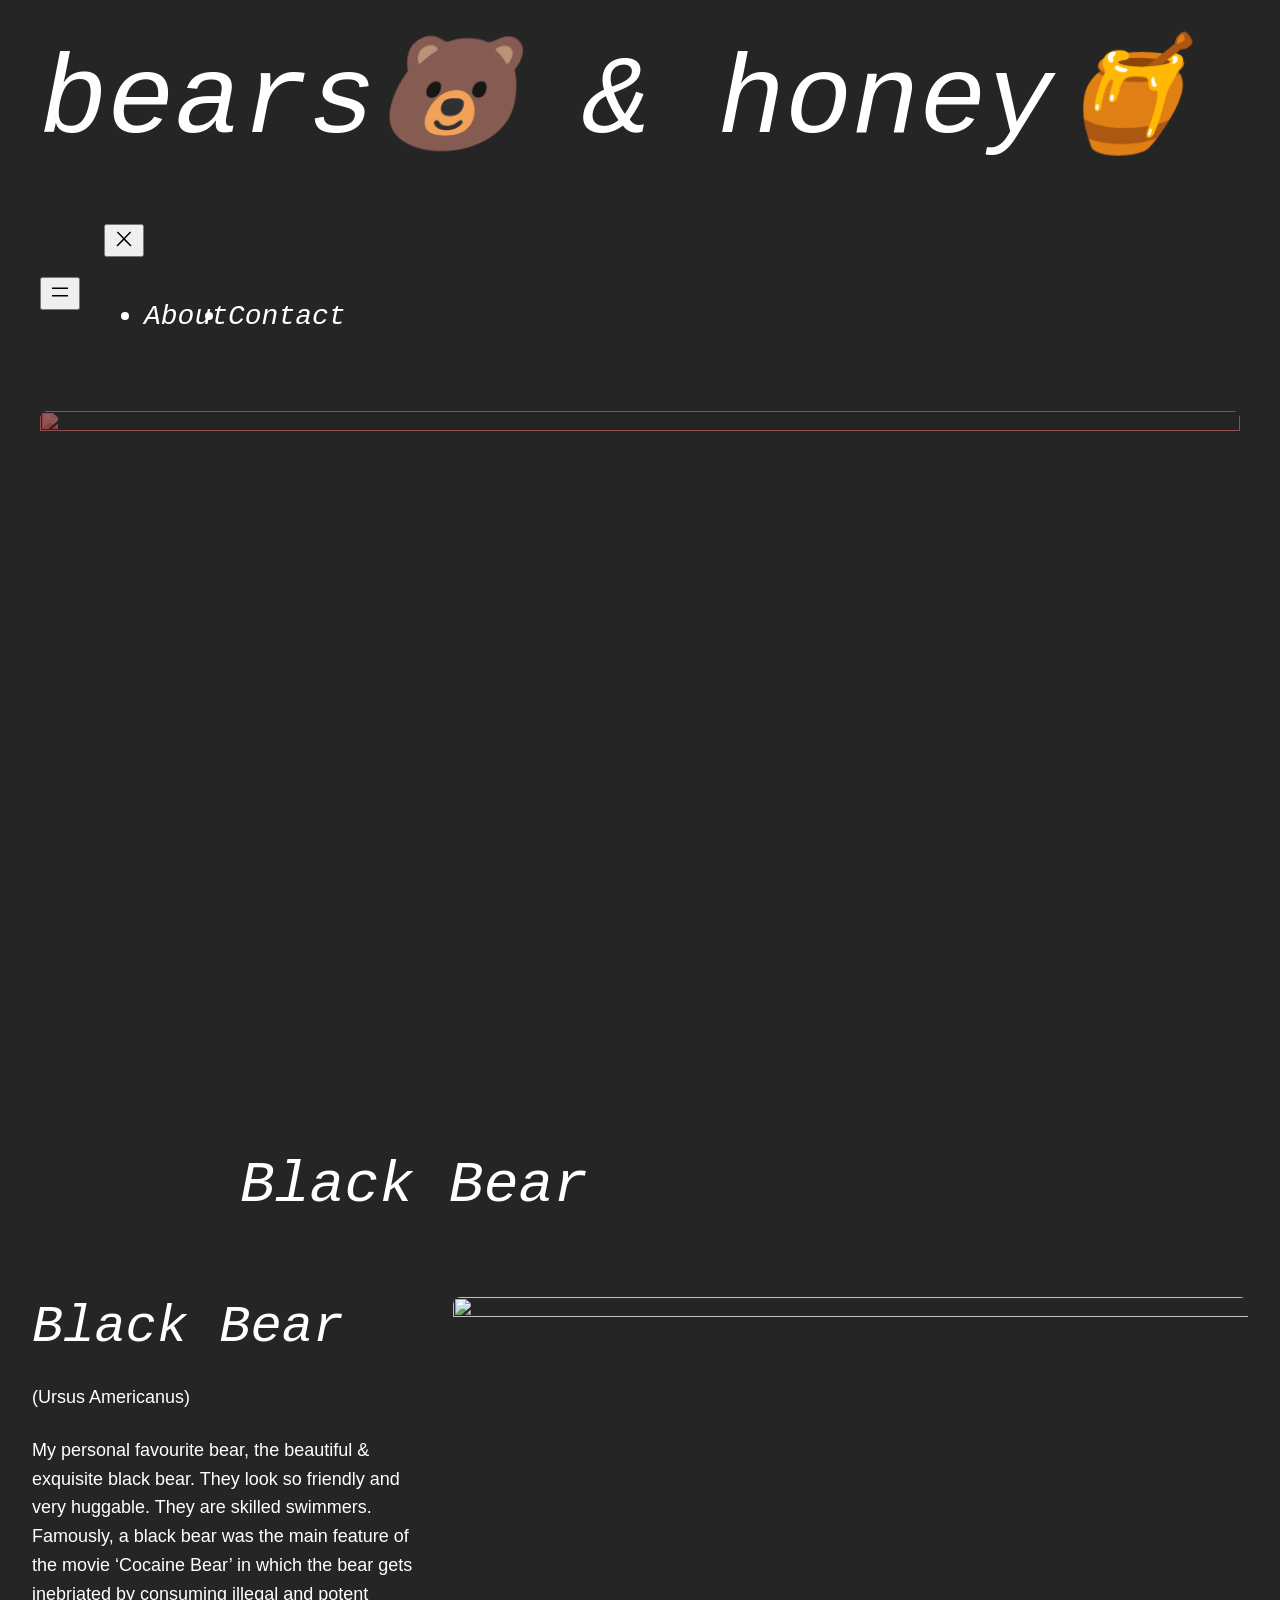
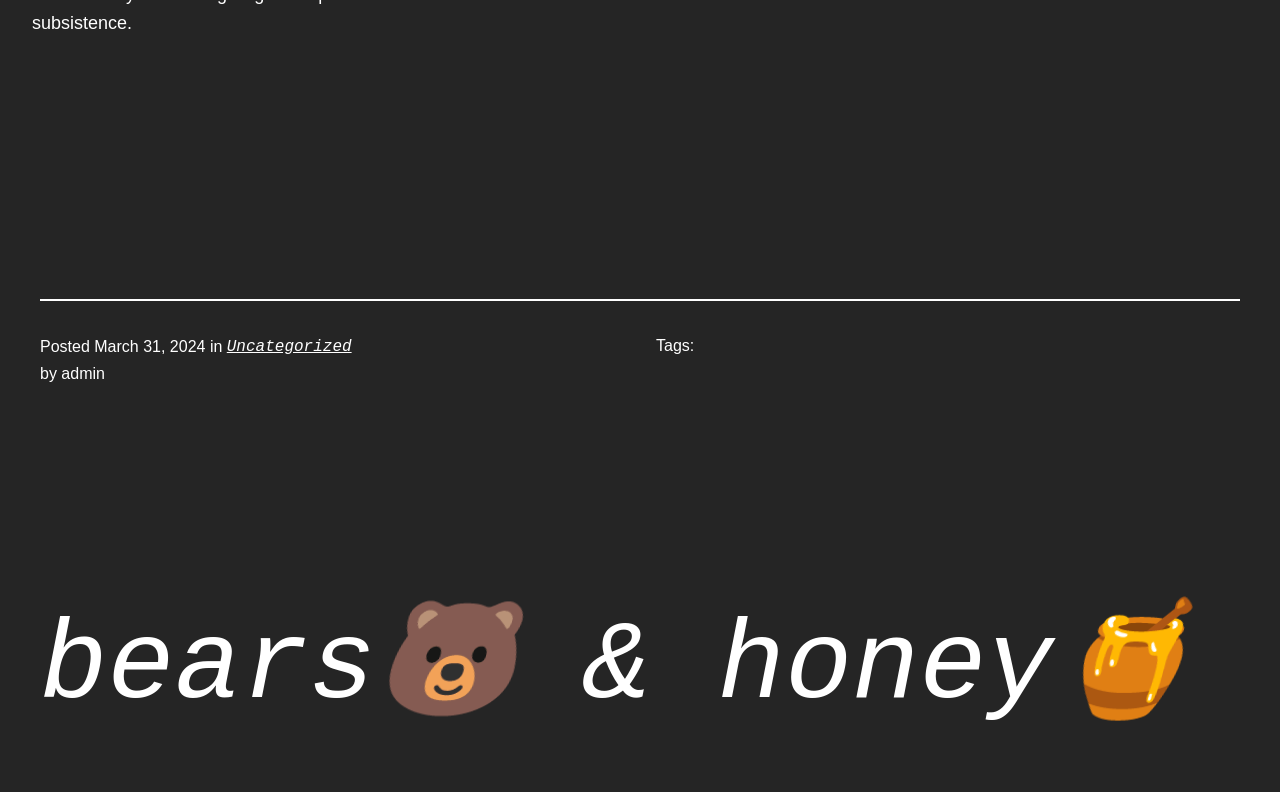
==== commit da50d056: "deploy: 7a7d30e9a0f267a99136e016d716b9c8f2c84b0b" ====
--- a/black-bear/index.html
+++ b/black-bear/index.html
@@ -10,6 +10,15 @@
 <link rel="alternate" type="application/rss+xml" title="Bears🐻 &amp; Honey🍯 &raquo; Feed" href="/Assignment4/feed/" />
 <link rel="alternate" type="application/rss+xml" title="Bears🐻 &amp; Honey🍯 &raquo; Comments Feed" href="/Assignment4/comments/feed/" />
 <link rel="alternate" type="application/rss+xml" title="Bears🐻 &amp; Honey🍯 &raquo; Black Bear Comments Feed" href="/Assignment4/black-bear/feed/" />
+<!-- Global site tag (gtag.js) - Google Analytics -->
+<script async src="https://www.googletagmanager.com/gtag/js?id=G-85G0LSL7EE"></script>
+<script>
+var tinyGtagJsOptions = {"ga4":"G-85G0LSL7EE"};
+window.dataLayer || (dataLayer = []);
+function gtag(){dataLayer.push(arguments);}
+gtag('js', new Date());
+gtag('config', "G-85G0LSL7EE");
+</script>
 <script>
 window._wpemojiSettings = {"baseUrl":"https:\/\/s.w.org\/images\/core\/emoji\/14.0.0\/72x72\/","ext":".png","svgUrl":"https:\/\/s.w.org\/images\/core\/emoji\/14.0.0\/svg\/","svgExt":".svg","source":{"concatemoji":"/Assignment4/wp-includes\/js\/wp-emoji-release.min.js?ver=6.4.3"}};
 /*! This file is auto-generated */
@@ -209,7 +218,7 @@
 			data-wp-on--click="actions.core.navigation.closeMenuOnClick"
 		><svg xmlns="https://www.w3.org/2000/svg" viewBox="0 0 24 24" width="24" height="24" aria-hidden="true" focusable="false"><path d="M13 11.8l6.1-6.3-1-1-6.1 6.2-6.1-6.2-1 1 6.1 6.3-6.5 6.7 1 1 6.5-6.6 6.5 6.6 1-1z"></path></svg></button>
 						<div class="wp-block-navigation__responsive-container-content" id="modal-1-content">
-							<ul class="wp-block-page-list"><li class="wp-block-pages-list__item wp-block-navigation-item open-on-hover-click"><a class="wp-block-pages-list__item__link wp-block-navigation-item__content" href="/Assignment4/sample-page/">About Bears</a></li><li class="wp-block-pages-list__item wp-block-navigation-item open-on-hover-click"><a class="wp-block-pages-list__item__link wp-block-navigation-item__content" href="/Assignment4/contact/">Contact</a></li></ul>
+							<ul class="wp-block-page-list"><li class="wp-block-pages-list__item wp-block-navigation-item open-on-hover-click"><a class="wp-block-pages-list__item__link wp-block-navigation-item__content" href="/Assignment4/sample-page/">About</a></li><li class="wp-block-pages-list__item wp-block-navigation-item open-on-hover-click"><a class="wp-block-pages-list__item__link wp-block-navigation-item__content" href="/Assignment4/contact/">Contact</a></li></ul>
 						</div>
 					</div>
 				</div>
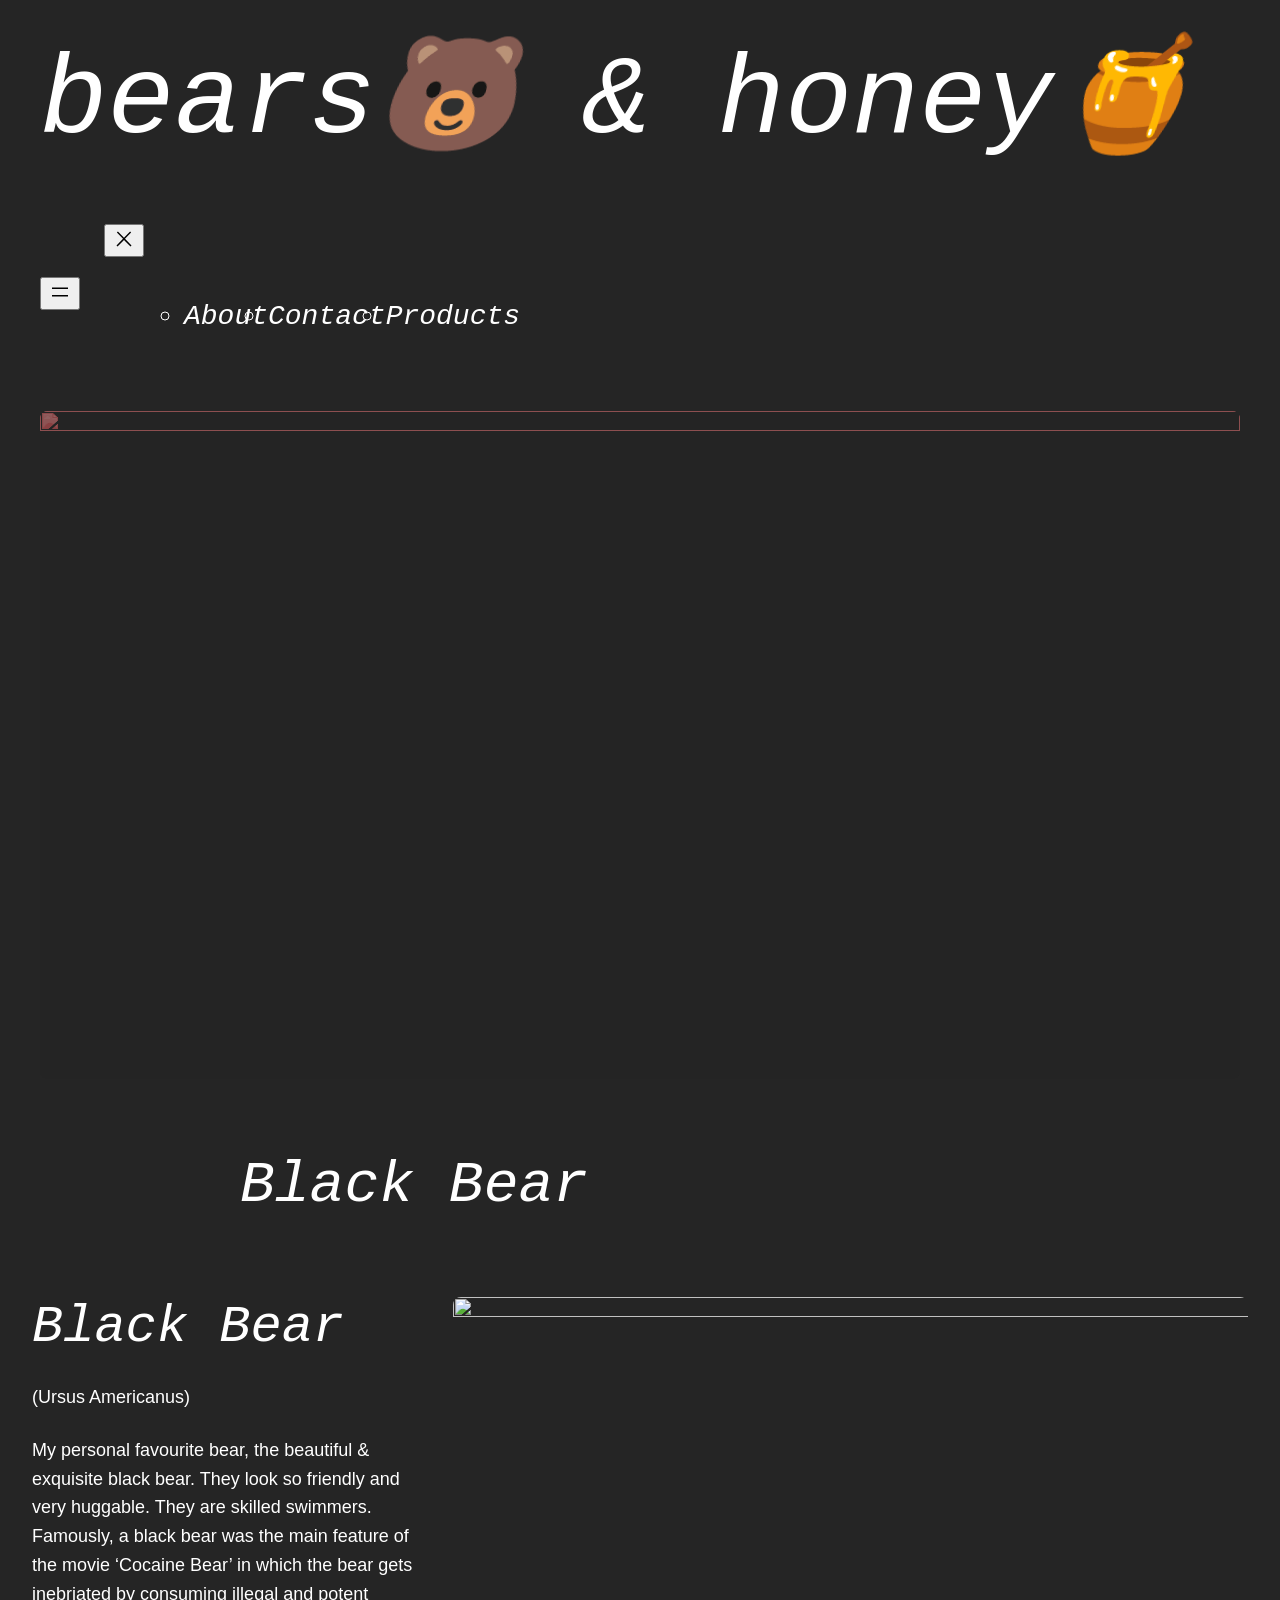
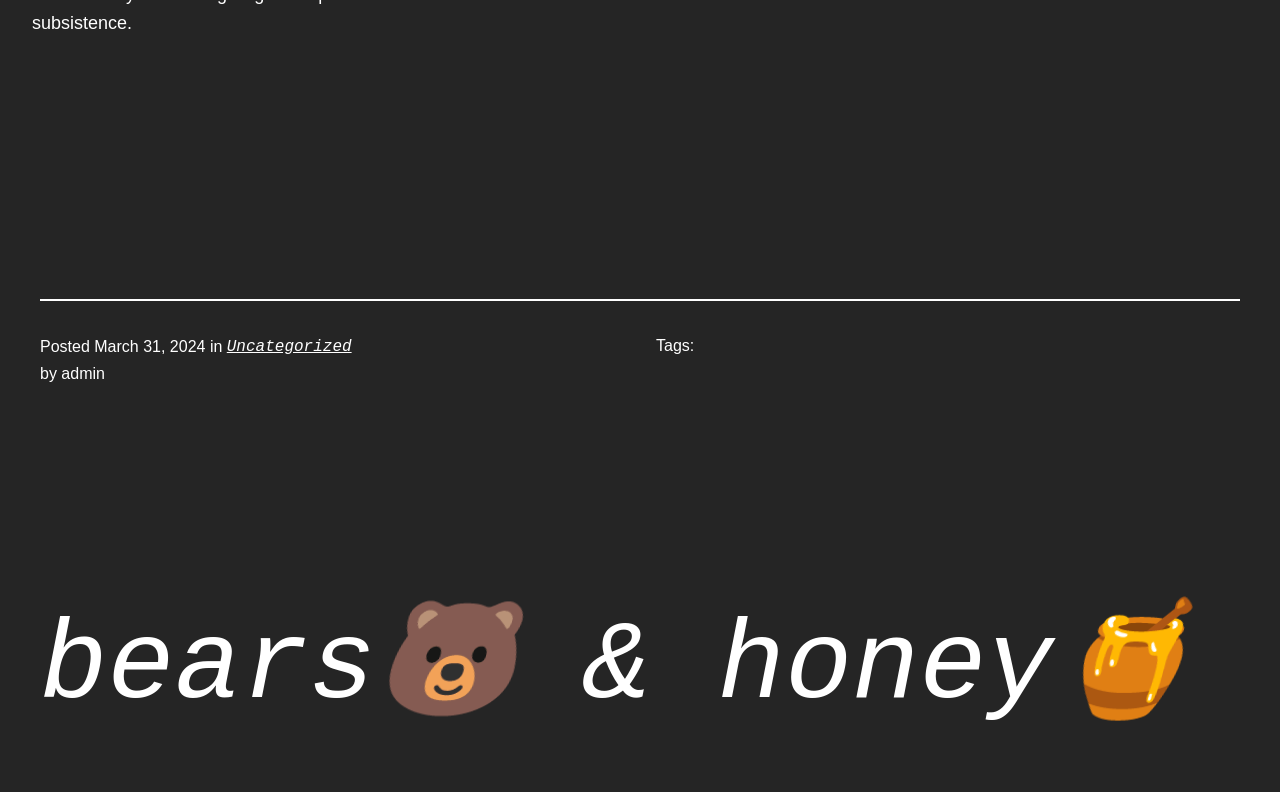
==== commit c19d55d3: "deploy: cfc72c8dfce138653f461a2dbaecb86ac5b9744f" ====
--- a/black-bear/index.html
+++ b/black-bear/index.html
@@ -20,43 +20,25 @@
 gtag('config', "G-85G0LSL7EE");
 </script>
 <script>
-window._wpemojiSettings = {"baseUrl":"https:\/\/s.w.org\/images\/core\/emoji\/14.0.0\/72x72\/","ext":".png","svgUrl":"https:\/\/s.w.org\/images\/core\/emoji\/14.0.0\/svg\/","svgExt":".svg","source":{"concatemoji":"/Assignment4/wp-includes\/js\/wp-emoji-release.min.js?ver=6.4.3"}};
+window._wpemojiSettings = {"baseUrl":"https:\/\/s.w.org\/images\/core\/emoji\/15.0.3\/72x72\/","ext":".png","svgUrl":"https:\/\/s.w.org\/images\/core\/emoji\/15.0.3\/svg\/","svgExt":".svg","source":{"concatemoji":"/Assignment4/wp-includes\/js\/wp-emoji-release.min.js?ver=6.5"}};
 /*! This file is auto-generated */
-!function(i,n){var o,s,e;function c(e){try{var t={supportTests:e,timestamp:(new Date).valueOf()};sessionStorage.setItem(o,JSON.stringify(t))}catch(e){}}function p(e,t,n){e.clearRect(0,0,e.canvas.width,e.canvas.height),e.fillText(t,0,0);var t=new Uint32Array(e.getImageData(0,0,e.canvas.width,e.canvas.height).data),r=(e.clearRect(0,0,e.canvas.width,e.canvas.height),e.fillText(n,0,0),new Uint32Array(e.getImageData(0,0,e.canvas.width,e.canvas.height).data));return t.every(function(e,t){return e===r[t]})}function u(e,t,n){switch(t){case"flag":return n(e,"\ud83c\udff3\ufe0f\u200d\u26a7\ufe0f","\ud83c\udff3\ufe0f\u200b\u26a7\ufe0f")?!1:!n(e,"\ud83c\uddfa\ud83c\uddf3","\ud83c\uddfa\u200b\ud83c\uddf3")&&!n(e,"\ud83c\udff4\udb40\udc67\udb40\udc62\udb40\udc65\udb40\udc6e\udb40\udc67\udb40\udc7f","\ud83c\udff4\u200b\udb40\udc67\u200b\udb40\udc62\u200b\udb40\udc65\u200b\udb40\udc6e\u200b\udb40\udc67\u200b\udb40\udc7f");case"emoji":return!n(e,"\ud83e\udef1\ud83c\udffb\u200d\ud83e\udef2\ud83c\udfff","\ud83e\udef1\ud83c\udffb\u200b\ud83e\udef2\ud83c\udfff")}return!1}function f(e,t,n){var r="undefined"!=typeof WorkerGlobalScope&&self instanceof WorkerGlobalScope?new OffscreenCanvas(300,150):i.createElement("canvas"),a=r.getContext("2d",{willReadFrequently:!0}),o=(a.textBaseline="top",a.font="600 32px Arial",{});return e.forEach(function(e){o[e]=t(a,e,n)}),o}function t(e){var t=i.createElement("script");t.src=e,t.defer=!0,i.head.appendChild(t)}"undefined"!=typeof Promise&&(o="wpEmojiSettingsSupports",s=["flag","emoji"],n.supports={everything:!0,everythingExceptFlag:!0},e=new Promise(function(e){i.addEventListener("DOMContentLoaded",e,{once:!0})}),new Promise(function(t){var n=function(){try{var e=JSON.parse(sessionStorage.getItem(o));if("object"==typeof e&&"number"==typeof e.timestamp&&(new Date).valueOf()<e.timestamp+604800&&"object"==typeof e.supportTests)return e.supportTests}catch(e){}return null}();if(!n){if("undefined"!=typeof Worker&&"undefined"!=typeof OffscreenCanvas&&"undefined"!=typeof URL&&URL.createObjectURL&&"undefined"!=typeof Blob)try{var e="postMessage("+f.toString()+"("+[JSON.stringify(s),u.toString(),p.toString()].join(",")+"));",r=new Blob([e],{type:"text/javascript"}),a=new Worker(URL.createObjectURL(r),{name:"wpTestEmojiSupports"});return void(a.onmessage=function(e){c(n=e.data),a.terminate(),t(n)})}catch(e){}c(n=f(s,u,p))}t(n)}).then(function(e){for(var t in e)n.supports[t]=e[t],n.supports.everything=n.supports.everything&&n.supports[t],"flag"!==t&&(n.supports.everythingExceptFlag=n.supports.everythingExceptFlag&&n.supports[t]);n.supports.everythingExceptFlag=n.supports.everythingExceptFlag&&!n.supports.flag,n.DOMReady=!1,n.readyCallback=function(){n.DOMReady=!0}}).then(function(){return e}).then(function(){var e;n.supports.everything||(n.readyCallback(),(e=n.source||{}).concatemoji?t(e.concatemoji):e.wpemoji&&e.twemoji&&(t(e.twemoji),t(e.wpemoji)))}))}((window,document),window._wpemojiSettings);
+!function(i,n){var o,s,e;function c(e){try{var t={supportTests:e,timestamp:(new Date).valueOf()};sessionStorage.setItem(o,JSON.stringify(t))}catch(e){}}function p(e,t,n){e.clearRect(0,0,e.canvas.width,e.canvas.height),e.fillText(t,0,0);var t=new Uint32Array(e.getImageData(0,0,e.canvas.width,e.canvas.height).data),r=(e.clearRect(0,0,e.canvas.width,e.canvas.height),e.fillText(n,0,0),new Uint32Array(e.getImageData(0,0,e.canvas.width,e.canvas.height).data));return t.every(function(e,t){return e===r[t]})}function u(e,t,n){switch(t){case"flag":return n(e,"\ud83c\udff3\ufe0f\u200d\u26a7\ufe0f","\ud83c\udff3\ufe0f\u200b\u26a7\ufe0f")?!1:!n(e,"\ud83c\uddfa\ud83c\uddf3","\ud83c\uddfa\u200b\ud83c\uddf3")&&!n(e,"\ud83c\udff4\udb40\udc67\udb40\udc62\udb40\udc65\udb40\udc6e\udb40\udc67\udb40\udc7f","\ud83c\udff4\u200b\udb40\udc67\u200b\udb40\udc62\u200b\udb40\udc65\u200b\udb40\udc6e\u200b\udb40\udc67\u200b\udb40\udc7f");case"emoji":return!n(e,"\ud83d\udc26\u200d\u2b1b","\ud83d\udc26\u200b\u2b1b")}return!1}function f(e,t,n){var r="undefined"!=typeof WorkerGlobalScope&&self instanceof WorkerGlobalScope?new OffscreenCanvas(300,150):i.createElement("canvas"),a=r.getContext("2d",{willReadFrequently:!0}),o=(a.textBaseline="top",a.font="600 32px Arial",{});return e.forEach(function(e){o[e]=t(a,e,n)}),o}function t(e){var t=i.createElement("script");t.src=e,t.defer=!0,i.head.appendChild(t)}"undefined"!=typeof Promise&&(o="wpEmojiSettingsSupports",s=["flag","emoji"],n.supports={everything:!0,everythingExceptFlag:!0},e=new Promise(function(e){i.addEventListener("DOMContentLoaded",e,{once:!0})}),new Promise(function(t){var n=function(){try{var e=JSON.parse(sessionStorage.getItem(o));if("object"==typeof e&&"number"==typeof e.timestamp&&(new Date).valueOf()<e.timestamp+604800&&"object"==typeof e.supportTests)return e.supportTests}catch(e){}return null}();if(!n){if("undefined"!=typeof Worker&&"undefined"!=typeof OffscreenCanvas&&"undefined"!=typeof URL&&URL.createObjectURL&&"undefined"!=typeof Blob)try{var e="postMessage("+f.toString()+"("+[JSON.stringify(s),u.toString(),p.toString()].join(",")+"));",r=new Blob([e],{type:"text/javascript"}),a=new Worker(URL.createObjectURL(r),{name:"wpTestEmojiSupports"});return void(a.onmessage=function(e){c(n=e.data),a.terminate(),t(n)})}catch(e){}c(n=f(s,u,p))}t(n)}).then(function(e){for(var t in e)n.supports[t]=e[t],n.supports.everything=n.supports.everything&&n.supports[t],"flag"!==t&&(n.supports.everythingExceptFlag=n.supports.everythingExceptFlag&&n.supports[t]);n.supports.everythingExceptFlag=n.supports.everythingExceptFlag&&!n.supports.flag,n.DOMReady=!1,n.readyCallback=function(){n.DOMReady=!0}}).then(function(){return e}).then(function(){var e;n.supports.everything||(n.readyCallback(),(e=n.source||{}).concatemoji?t(e.concatemoji):e.wpemoji&&e.twemoji&&(t(e.twemoji),t(e.wpemoji)))}))}((window,document),window._wpemojiSettings);
 </script>
 <style id='wp-block-site-title-inline-css'>
 .wp-block-site-title a{color:inherit}
-.wp-block-site-title{font-size: var(--wp--preset--font-size--xx-large);font-weight: normal;line-height: 1.1;padding-top: var(--wp--preset--spacing--30);padding-bottom: var(--wp--preset--spacing--30);text-transform: lowercase;}
-.wp-block-site-title a:where(:not(.wp-element-button)){text-decoration: none;}
-.wp-block-site-title a:where(:not(.wp-element-button)):hover{text-decoration: underline;}
-.wp-block-site-title a:where(:not(.wp-element-button)):focus{text-decoration: underline dashed;}
-.wp-block-site-title a:where(:not(.wp-element-button)):active{color: var(--wp--preset--color--primary);text-decoration: none;}
 </style>
 <style id='wp-block-page-list-inline-css'>
 .wp-block-navigation .wp-block-page-list{align-items:var(--navigation-layout-align,initial);background-color:inherit;display:flex;flex-direction:var(--navigation-layout-direction,initial);flex-wrap:var(--navigation-layout-wrap,wrap);justify-content:var(--navigation-layout-justify,initial)}.wp-block-navigation .wp-block-navigation-item{background-color:inherit}
 </style>
-<link rel='stylesheet' id='wp-block-navigation-css' href='/Assignment4/wp-includes/blocks/navigation/style.min.css?ver=6.4.3' media='all' />
-<style id='wp-block-navigation-inline-css'>
-.wp-block-navigation{font-size: var(--wp--preset--font-size--large);}
-.wp-block-navigation a:where(:not(.wp-element-button)){color: inherit;text-decoration: none;}
-.wp-block-navigation a:where(:not(.wp-element-button)):hover{text-decoration: underline;}
-.wp-block-navigation a:where(:not(.wp-element-button)):focus{text-decoration: underline dashed;}
-.wp-block-navigation a:where(:not(.wp-element-button)):active{text-decoration: none;}
-</style>
+<link rel='stylesheet' id='wp-block-navigation-css' href='/Assignment4/wp-includes/blocks/navigation/style.min.css?ver=6.5' media='all' />
 <style id='wp-block-group-inline-css'>
 .wp-block-group{box-sizing:border-box}
 </style>
 <style id='wp-block-post-featured-image-inline-css'>
-.wp-block-post-featured-image{margin-left:0;margin-right:0}.wp-block-post-featured-image a{display:block;height:100%}.wp-block-post-featured-image img{box-sizing:border-box;height:auto;max-width:100%;vertical-align:bottom;width:100%}.wp-block-post-featured-image.alignfull img,.wp-block-post-featured-image.alignwide img{width:100%}.wp-block-post-featured-image .wp-block-post-featured-image__overlay.has-background-dim{background-color:#000;inset:0;position:absolute}.wp-block-post-featured-image{position:relative}.wp-block-post-featured-image .wp-block-post-featured-image__overlay.has-background-gradient{background-color:transparent}.wp-block-post-featured-image .wp-block-post-featured-image__overlay.has-background-dim-0{opacity:0}.wp-block-post-featured-image .wp-block-post-featured-image__overlay.has-background-dim-10{opacity:.1}.wp-block-post-featured-image .wp-block-post-featured-image__overlay.has-background-dim-20{opacity:.2}.wp-block-post-featured-image .wp-block-post-featured-image__overlay.has-background-dim-30{opacity:.3}.wp-block-post-featured-image .wp-block-post-featured-image__overlay.has-background-dim-40{opacity:.4}.wp-block-post-featured-image .wp-block-post-featured-image__overlay.has-background-dim-50{opacity:.5}.wp-block-post-featured-image .wp-block-post-featured-image__overlay.has-background-dim-60{opacity:.6}.wp-block-post-featured-image .wp-block-post-featured-image__overlay.has-background-dim-70{opacity:.7}.wp-block-post-featured-image .wp-block-post-featured-image__overlay.has-background-dim-80{opacity:.8}.wp-block-post-featured-image .wp-block-post-featured-image__overlay.has-background-dim-90{opacity:.9}.wp-block-post-featured-image .wp-block-post-featured-image__overlay.has-background-dim-100{opacity:1}.wp-block-post-featured-image:where(.alignleft,.alignright){width:100%}
-.wp-block-post-featured-image img, .wp-block-post-featured-image .wp-block-post-featured-image__placeholder, .wp-block-post-featured-image .components-placeholder__illustration, .wp-block-post-featured-image .components-placeholder::before{filter: var(--wp--preset--duotone--default-filter);}.wp-block-post-featured-image img, .wp-block-post-featured-image .block-editor-media-placeholder, .wp-block-post-featured-image .wp-block-post-featured-image__overlay{border-radius: 8px;}
+.wp-block-post-featured-image{margin-left:0;margin-right:0}.wp-block-post-featured-image a{display:block;height:100%}.wp-block-post-featured-image img{box-sizing:border-box;height:auto;max-width:100%;vertical-align:bottom;width:100%}.wp-block-post-featured-image.alignfull img,.wp-block-post-featured-image.alignwide img{width:100%}.wp-block-post-featured-image .wp-block-post-featured-image__overlay.has-background-dim{background-color:#000;inset:0;position:absolute}.wp-block-post-featured-image{position:relative}.wp-block-post-featured-image .wp-block-post-featured-image__overlay.has-background-gradient{background-color:initial}.wp-block-post-featured-image .wp-block-post-featured-image__overlay.has-background-dim-0{opacity:0}.wp-block-post-featured-image .wp-block-post-featured-image__overlay.has-background-dim-10{opacity:.1}.wp-block-post-featured-image .wp-block-post-featured-image__overlay.has-background-dim-20{opacity:.2}.wp-block-post-featured-image .wp-block-post-featured-image__overlay.has-background-dim-30{opacity:.3}.wp-block-post-featured-image .wp-block-post-featured-image__overlay.has-background-dim-40{opacity:.4}.wp-block-post-featured-image .wp-block-post-featured-image__overlay.has-background-dim-50{opacity:.5}.wp-block-post-featured-image .wp-block-post-featured-image__overlay.has-background-dim-60{opacity:.6}.wp-block-post-featured-image .wp-block-post-featured-image__overlay.has-background-dim-70{opacity:.7}.wp-block-post-featured-image .wp-block-post-featured-image__overlay.has-background-dim-80{opacity:.8}.wp-block-post-featured-image .wp-block-post-featured-image__overlay.has-background-dim-90{opacity:.9}.wp-block-post-featured-image .wp-block-post-featured-image__overlay.has-background-dim-100{opacity:1}.wp-block-post-featured-image:where(.alignleft,.alignright){width:100%}
 </style>
 <style id='wp-block-post-title-inline-css'>
 .wp-block-post-title{box-sizing:border-box;word-break:break-word}.wp-block-post-title a{display:inline-block}
-.wp-block-post-title{color: var(--wp--preset--color--primary);font-weight: 400;margin-top: 1.25rem;margin-bottom: 1.25rem;}
-.wp-block-post-title a:where(:not(.wp-element-button)){text-decoration: none;}
-.wp-block-post-title a:where(:not(.wp-element-button)):hover{text-decoration: underline;}
-.wp-block-post-title a:where(:not(.wp-element-button)):focus{text-decoration: underline dashed;}
-.wp-block-post-title a:where(:not(.wp-element-button)):active{color: var(--wp--preset--color--primary);text-decoration: none;}
 </style>
 <style id='wp-block-heading-inline-css'>
 h1.has-background,h2.has-background,h3.has-background,h4.has-background,h5.has-background,h6.has-background{padding:1.25em 2.375em}h1.has-text-align-left[style*=writing-mode]:where([style*=vertical-lr]),h1.has-text-align-right[style*=writing-mode]:where([style*=vertical-rl]),h2.has-text-align-left[style*=writing-mode]:where([style*=vertical-lr]),h2.has-text-align-right[style*=writing-mode]:where([style*=vertical-rl]),h3.has-text-align-left[style*=writing-mode]:where([style*=vertical-lr]),h3.has-text-align-right[style*=writing-mode]:where([style*=vertical-rl]),h4.has-text-align-left[style*=writing-mode]:where([style*=vertical-lr]),h4.has-text-align-right[style*=writing-mode]:where([style*=vertical-rl]),h5.has-text-align-left[style*=writing-mode]:where([style*=vertical-lr]),h5.has-text-align-right[style*=writing-mode]:where([style*=vertical-rl]),h6.has-text-align-left[style*=writing-mode]:where([style*=vertical-lr]),h6.has-text-align-right[style*=writing-mode]:where([style*=vertical-rl]){rotate:180deg}
@@ -65,35 +47,25 @@
 .is-small-text{font-size:.875em}.is-regular-text{font-size:1em}.is-large-text{font-size:2.25em}.is-larger-text{font-size:3em}.has-drop-cap:not(:focus):first-letter{float:left;font-size:8.4em;font-style:normal;font-weight:100;line-height:.68;margin:.05em .1em 0 0;text-transform:uppercase}body.rtl .has-drop-cap:not(:focus):first-letter{float:none;margin-left:.1em}p.has-drop-cap.has-background{overflow:hidden}p.has-background{padding:1.25em 2.375em}:where(p.has-text-color:not(.has-link-color)) a{color:inherit}p.has-text-align-left[style*="writing-mode:vertical-lr"],p.has-text-align-right[style*="writing-mode:vertical-rl"]{rotate:180deg}
 </style>
 <style id='wp-block-image-inline-css'>
-.wp-block-image img{box-sizing:border-box;height:auto;max-width:100%;vertical-align:bottom}.wp-block-image[style*=border-radius] img,.wp-block-image[style*=border-radius]>a{border-radius:inherit}.wp-block-image.has-custom-border img{box-sizing:border-box}.wp-block-image.aligncenter{text-align:center}.wp-block-image.alignfull img,.wp-block-image.alignwide img{height:auto;width:100%}.wp-block-image .aligncenter,.wp-block-image .alignleft,.wp-block-image .alignright,.wp-block-image.aligncenter,.wp-block-image.alignleft,.wp-block-image.alignright{display:table}.wp-block-image .aligncenter>figcaption,.wp-block-image .alignleft>figcaption,.wp-block-image .alignright>figcaption,.wp-block-image.aligncenter>figcaption,.wp-block-image.alignleft>figcaption,.wp-block-image.alignright>figcaption{caption-side:bottom;display:table-caption}.wp-block-image .alignleft{float:left;margin:.5em 1em .5em 0}.wp-block-image .alignright{float:right;margin:.5em 0 .5em 1em}.wp-block-image .aligncenter{margin-left:auto;margin-right:auto}.wp-block-image figcaption{margin-bottom:1em;margin-top:.5em}.wp-block-image .is-style-rounded img,.wp-block-image.is-style-circle-mask img,.wp-block-image.is-style-rounded img{border-radius:9999px}@supports ((-webkit-mask-image:none) or (mask-image:none)) or (-webkit-mask-image:none){.wp-block-image.is-style-circle-mask img{border-radius:0;-webkit-mask-image:url('data:image/svg+xml;utf8,<svg viewBox="0 0 100 100" xmlns="https://www.w3.org/2000/svg"><circle cx="50" cy="50" r="50"/></svg>');mask-image:url('data:image/svg+xml;utf8,<svg viewBox="0 0 100 100" xmlns="https://www.w3.org/2000/svg"><circle cx="50" cy="50" r="50"/></svg>');mask-mode:alpha;-webkit-mask-position:center;mask-position:center;-webkit-mask-repeat:no-repeat;mask-repeat:no-repeat;-webkit-mask-size:contain;mask-size:contain}}.wp-block-image :where(.has-border-color){border-style:solid}.wp-block-image :where([style*=border-top-color]){border-top-style:solid}.wp-block-image :where([style*=border-right-color]){border-right-style:solid}.wp-block-image :where([style*=border-bottom-color]){border-bottom-style:solid}.wp-block-image :where([style*=border-left-color]){border-left-style:solid}.wp-block-image :where([style*=border-width]){border-style:solid}.wp-block-image :where([style*=border-top-width]){border-top-style:solid}.wp-block-image :where([style*=border-right-width]){border-right-style:solid}.wp-block-image :where([style*=border-bottom-width]){border-bottom-style:solid}.wp-block-image :where([style*=border-left-width]){border-left-style:solid}.wp-block-image figure{margin:0}.wp-lightbox-container{display:flex;flex-direction:column;position:relative}.wp-lightbox-container img{cursor:zoom-in}.wp-lightbox-container img:hover+button{opacity:1}.wp-lightbox-container button{align-items:center;-webkit-backdrop-filter:blur(16px) saturate(180%);backdrop-filter:blur(16px) saturate(180%);background-color:rgba(90,90,90,.25);border:none;border-radius:4px;cursor:zoom-in;display:flex;height:20px;justify-content:center;opacity:0;padding:0;position:absolute;right:16px;text-align:center;top:16px;transition:opacity .2s ease;width:20px;z-index:100}.wp-lightbox-container button:focus-visible{outline:3px auto rgba(90,90,90,.25);outline:3px auto -webkit-focus-ring-color;outline-offset:3px}.wp-lightbox-container button:hover{cursor:pointer;opacity:1}.wp-lightbox-container button:focus{opacity:1}.wp-lightbox-container button:focus,.wp-lightbox-container button:hover,.wp-lightbox-container button:not(:hover):not(:active):not(.has-background){background-color:rgba(90,90,90,.25);border:none}.wp-lightbox-overlay{box-sizing:border-box;cursor:zoom-out;height:100vh;left:0;overflow:hidden;position:fixed;top:0;visibility:hidden;width:100vw;z-index:100000}.wp-lightbox-overlay .close-button{align-items:center;cursor:pointer;display:flex;justify-content:center;min-height:40px;min-width:40px;padding:0;position:absolute;right:calc(env(safe-area-inset-right) + 16px);top:calc(env(safe-area-inset-top) + 16px);z-index:5000000}.wp-lightbox-overlay .close-button:focus,.wp-lightbox-overlay .close-button:hover,.wp-lightbox-overlay .close-button:not(:hover):not(:active):not(.has-background){background:none;border:none}.wp-lightbox-overlay .lightbox-image-container{height:var(--wp--lightbox-container-height);left:50%;overflow:hidden;position:absolute;top:50%;transform:translate(-50%,-50%);transform-origin:top left;width:var(--wp--lightbox-container-width);z-index:9999999999}.wp-lightbox-overlay .wp-block-image{align-items:center;box-sizing:border-box;display:flex;height:100%;justify-content:center;margin:0;position:relative;transform-origin:0 0;width:100%;z-index:3000000}.wp-lightbox-overlay .wp-block-image img{height:var(--wp--lightbox-image-height);min-height:var(--wp--lightbox-image-height);min-width:var(--wp--lightbox-image-width);width:var(--wp--lightbox-image-width)}.wp-lightbox-overlay .wp-block-image figcaption{display:none}.wp-lightbox-overlay button{background:none;border:none}.wp-lightbox-overlay .scrim{background-color:#fff;height:100%;opacity:.9;position:absolute;width:100%;z-index:2000000}.wp-lightbox-overlay.active{animation:turn-on-visibility .25s both;visibility:visible}.wp-lightbox-overlay.active img{animation:turn-on-visibility .35s both}.wp-lightbox-overlay.hideanimationenabled:not(.active){animation:turn-off-visibility .35s both}.wp-lightbox-overlay.hideanimationenabled:not(.active) img{animation:turn-off-visibility .25s both}@media (prefers-reduced-motion:no-preference){.wp-lightbox-overlay.zoom.active{animation:none;opacity:1;visibility:visible}.wp-lightbox-overlay.zoom.active .lightbox-image-container{animation:lightbox-zoom-in .4s}.wp-lightbox-overlay.zoom.active .lightbox-image-container img{animation:none}.wp-lightbox-overlay.zoom.active .scrim{animation:turn-on-visibility .4s forwards}.wp-lightbox-overlay.zoom.hideanimationenabled:not(.active){animation:none}.wp-lightbox-overlay.zoom.hideanimationenabled:not(.active) .lightbox-image-container{animation:lightbox-zoom-out .4s}.wp-lightbox-overlay.zoom.hideanimationenabled:not(.active) .lightbox-image-container img{animation:none}.wp-lightbox-overlay.zoom.hideanimationenabled:not(.active) .scrim{animation:turn-off-visibility .4s forwards}}@keyframes turn-on-visibility{0%{opacity:0}to{opacity:1}}@keyframes turn-off-visibility{0%{opacity:1;visibility:visible}99%{opacity:0;visibility:visible}to{opacity:0;visibility:hidden}}@keyframes lightbox-zoom-in{0%{transform:translate(calc(-50vw + var(--wp--lightbox-initial-left-position)),calc(-50vh + var(--wp--lightbox-initial-top-position))) scale(var(--wp--lightbox-scale))}to{transform:translate(-50%,-50%) scale(1)}}@keyframes lightbox-zoom-out{0%{transform:translate(-50%,-50%) scale(1);visibility:visible}99%{visibility:visible}to{transform:translate(calc(-50vw + var(--wp--lightbox-initial-left-position)),calc(-50vh + var(--wp--lightbox-initial-top-position))) scale(var(--wp--lightbox-scale));visibility:hidden}}
-.wp-block-image img, .wp-block-image .wp-block-image__crop-area, .wp-block-image .components-placeholder{border-radius: 8px;}.wp-block-image img, .wp-block-image .components-placeholder{filter: var(--wp--preset--duotone--default-filter);}
+.wp-block-image img{box-sizing:border-box;height:auto;max-width:100%;vertical-align:bottom}.wp-block-image[style*=border-radius] img,.wp-block-image[style*=border-radius]>a{border-radius:inherit}.wp-block-image.has-custom-border img{box-sizing:border-box}.wp-block-image.aligncenter{text-align:center}.wp-block-image.alignfull img,.wp-block-image.alignwide img{height:auto;width:100%}.wp-block-image .aligncenter,.wp-block-image .alignleft,.wp-block-image .alignright,.wp-block-image.aligncenter,.wp-block-image.alignleft,.wp-block-image.alignright{display:table}.wp-block-image .aligncenter>figcaption,.wp-block-image .alignleft>figcaption,.wp-block-image .alignright>figcaption,.wp-block-image.aligncenter>figcaption,.wp-block-image.alignleft>figcaption,.wp-block-image.alignright>figcaption{caption-side:bottom;display:table-caption}.wp-block-image .alignleft{float:left;margin:.5em 1em .5em 0}.wp-block-image .alignright{float:right;margin:.5em 0 .5em 1em}.wp-block-image .aligncenter{margin-left:auto;margin-right:auto}.wp-block-image figcaption{margin-bottom:1em;margin-top:.5em}.wp-block-image .is-style-rounded img,.wp-block-image.is-style-circle-mask img,.wp-block-image.is-style-rounded img{border-radius:9999px}@supports ((-webkit-mask-image:none) or (mask-image:none)) or (-webkit-mask-image:none){.wp-block-image.is-style-circle-mask img{border-radius:0;-webkit-mask-image:url('data:image/svg+xml;utf8,<svg viewBox="0 0 100 100" xmlns="https://www.w3.org/2000/svg"><circle cx="50" cy="50" r="50"/></svg>');mask-image:url('data:image/svg+xml;utf8,<svg viewBox="0 0 100 100" xmlns="https://www.w3.org/2000/svg"><circle cx="50" cy="50" r="50"/></svg>');mask-mode:alpha;-webkit-mask-position:center;mask-position:center;-webkit-mask-repeat:no-repeat;mask-repeat:no-repeat;-webkit-mask-size:contain;mask-size:contain}}.wp-block-image :where(.has-border-color){border-style:solid}.wp-block-image :where([style*=border-top-color]){border-top-style:solid}.wp-block-image :where([style*=border-right-color]){border-right-style:solid}.wp-block-image :where([style*=border-bottom-color]){border-bottom-style:solid}.wp-block-image :where([style*=border-left-color]){border-left-style:solid}.wp-block-image :where([style*=border-width]){border-style:solid}.wp-block-image :where([style*=border-top-width]){border-top-style:solid}.wp-block-image :where([style*=border-right-width]){border-right-style:solid}.wp-block-image :where([style*=border-bottom-width]){border-bottom-style:solid}.wp-block-image :where([style*=border-left-width]){border-left-style:solid}.wp-block-image figure{margin:0}.wp-lightbox-container{display:flex;flex-direction:column;position:relative}.wp-lightbox-container img{cursor:zoom-in}.wp-lightbox-container img:hover+button{opacity:1}.wp-lightbox-container button{align-items:center;-webkit-backdrop-filter:blur(16px) saturate(180%);backdrop-filter:blur(16px) saturate(180%);background-color:#5a5a5a40;border:none;border-radius:4px;cursor:zoom-in;display:flex;height:20px;justify-content:center;opacity:0;padding:0;position:absolute;right:16px;text-align:center;top:16px;transition:opacity .2s ease;width:20px;z-index:100}.wp-lightbox-container button:focus-visible{outline:3px auto #5a5a5a40;outline:3px auto -webkit-focus-ring-color;outline-offset:3px}.wp-lightbox-container button:hover{cursor:pointer;opacity:1}.wp-lightbox-container button:focus{opacity:1}.wp-lightbox-container button:focus,.wp-lightbox-container button:hover,.wp-lightbox-container button:not(:hover):not(:active):not(.has-background){background-color:#5a5a5a40;border:none}.wp-lightbox-overlay{box-sizing:border-box;cursor:zoom-out;height:100vh;left:0;overflow:hidden;position:fixed;top:0;visibility:hidden;width:100%;z-index:100000}.wp-lightbox-overlay .close-button{align-items:center;cursor:pointer;display:flex;justify-content:center;min-height:40px;min-width:40px;padding:0;position:absolute;right:calc(env(safe-area-inset-right) + 16px);top:calc(env(safe-area-inset-top) + 16px);z-index:5000000}.wp-lightbox-overlay .close-button:focus,.wp-lightbox-overlay .close-button:hover,.wp-lightbox-overlay .close-button:not(:hover):not(:active):not(.has-background){background:none;border:none}.wp-lightbox-overlay .lightbox-image-container{height:var(--wp--lightbox-container-height);left:50%;overflow:hidden;position:absolute;top:50%;transform:translate(-50%,-50%);transform-origin:top left;width:var(--wp--lightbox-container-width);z-index:9999999999}.wp-lightbox-overlay .wp-block-image{align-items:center;box-sizing:border-box;display:flex;height:100%;justify-content:center;margin:0;position:relative;transform-origin:0 0;width:100%;z-index:3000000}.wp-lightbox-overlay .wp-block-image img{height:var(--wp--lightbox-image-height);min-height:var(--wp--lightbox-image-height);min-width:var(--wp--lightbox-image-width);width:var(--wp--lightbox-image-width)}.wp-lightbox-overlay .wp-block-image figcaption{display:none}.wp-lightbox-overlay button{background:none;border:none}.wp-lightbox-overlay .scrim{background-color:#fff;height:100%;opacity:.9;position:absolute;width:100%;z-index:2000000}.wp-lightbox-overlay.active{animation:turn-on-visibility .25s both;visibility:visible}.wp-lightbox-overlay.active img{animation:turn-on-visibility .35s both}.wp-lightbox-overlay.show-closing-animation:not(.active){animation:turn-off-visibility .35s both}.wp-lightbox-overlay.show-closing-animation:not(.active) img{animation:turn-off-visibility .25s both}@media (prefers-reduced-motion:no-preference){.wp-lightbox-overlay.zoom.active{animation:none;opacity:1;visibility:visible}.wp-lightbox-overlay.zoom.active .lightbox-image-container{animation:lightbox-zoom-in .4s}.wp-lightbox-overlay.zoom.active .lightbox-image-container img{animation:none}.wp-lightbox-overlay.zoom.active .scrim{animation:turn-on-visibility .4s forwards}.wp-lightbox-overlay.zoom.show-closing-animation:not(.active){animation:none}.wp-lightbox-overlay.zoom.show-closing-animation:not(.active) .lightbox-image-container{animation:lightbox-zoom-out .4s}.wp-lightbox-overlay.zoom.show-closing-animation:not(.active) .lightbox-image-container img{animation:none}.wp-lightbox-overlay.zoom.show-closing-animation:not(.active) .scrim{animation:turn-off-visibility .4s forwards}}@keyframes turn-on-visibility{0%{opacity:0}to{opacity:1}}@keyframes turn-off-visibility{0%{opacity:1;visibility:visible}99%{opacity:0;visibility:visible}to{opacity:0;visibility:hidden}}@keyframes lightbox-zoom-in{0%{transform:translate(calc((-100vw + var(--wp--lightbox-scrollbar-width))/2 + var(--wp--lightbox-initial-left-position)),calc(-50vh + var(--wp--lightbox-initial-top-position))) scale(var(--wp--lightbox-scale))}to{transform:translate(-50%,-50%) scale(1)}}@keyframes lightbox-zoom-out{0%{transform:translate(-50%,-50%) scale(1);visibility:visible}99%{visibility:visible}to{transform:translate(calc((-100vw + var(--wp--lightbox-scrollbar-width))/2 + var(--wp--lightbox-initial-left-position)),calc(-50vh + var(--wp--lightbox-initial-top-position))) scale(var(--wp--lightbox-scale));visibility:hidden}}
 </style>
 <style id='wp-block-columns-inline-css'>
 .wp-block-columns{align-items:normal!important;box-sizing:border-box;display:flex;flex-wrap:wrap!important}@media (min-width:782px){.wp-block-columns{flex-wrap:nowrap!important}}.wp-block-columns.are-vertically-aligned-top{align-items:flex-start}.wp-block-columns.are-vertically-aligned-center{align-items:center}.wp-block-columns.are-vertically-aligned-bottom{align-items:flex-end}@media (max-width:781px){.wp-block-columns:not(.is-not-stacked-on-mobile)>.wp-block-column{flex-basis:100%!important}}@media (min-width:782px){.wp-block-columns:not(.is-not-stacked-on-mobile)>.wp-block-column{flex-basis:0;flex-grow:1}.wp-block-columns:not(.is-not-stacked-on-mobile)>.wp-block-column[style*=flex-basis]{flex-grow:0}}.wp-block-columns.is-not-stacked-on-mobile{flex-wrap:nowrap!important}.wp-block-columns.is-not-stacked-on-mobile>.wp-block-column{flex-basis:0;flex-grow:1}.wp-block-columns.is-not-stacked-on-mobile>.wp-block-column[style*=flex-basis]{flex-grow:0}:where(.wp-block-columns){margin-bottom:1.75em}:where(.wp-block-columns.has-background){padding:1.25em 2.375em}.wp-block-column{flex-grow:1;min-width:0;overflow-wrap:break-word;word-break:break-word}.wp-block-column.is-vertically-aligned-top{align-self:flex-start}.wp-block-column.is-vertically-aligned-center{align-self:center}.wp-block-column.is-vertically-aligned-bottom{align-self:flex-end}.wp-block-column.is-vertically-aligned-stretch{align-self:stretch}.wp-block-column.is-vertically-aligned-bottom,.wp-block-column.is-vertically-aligned-center,.wp-block-column.is-vertically-aligned-top{width:100%}
 </style>
-<style id='wp-block-post-content-inline-css'>
-.wp-block-post-content a:where(:not(.wp-element-button)){color: var(--wp--preset--color--contrast);}
-.wp-block-post-content h1{color: var(--wp--preset--color--contrast);}
-</style>
 <style id='wp-block-spacer-inline-css'>
 .wp-block-spacer{clear:both}
 </style>
 <style id='wp-block-separator-inline-css'>
-@charset "UTF-8";.wp-block-separator{border:1px solid;border-left:none;border-right:none}.wp-block-separator.is-style-dots{background:none!important;border:none;height:auto;line-height:1;text-align:center}.wp-block-separator.is-style-dots:before{color:currentColor;content:"···";font-family:serif;font-size:1.5em;letter-spacing:2em;padding-left:2em}
+@charset "UTF-8";.wp-block-separator{border:none;border-top:2px solid}.wp-block-separator.is-style-dots{background:none!important;border:none;height:auto;line-height:1;text-align:center}.wp-block-separator.is-style-dots:before{color:currentColor;content:"···";font-family:serif;font-size:1.5em;letter-spacing:2em;padding-left:2em}
 </style>
 <style id='wp-block-post-date-inline-css'>
 .wp-block-post-date{box-sizing:border-box}
-.wp-block-post-date{font-size: var(--wp--preset--font-size--small);font-weight: 400;}
-.wp-block-post-date a:where(:not(.wp-element-button)){text-decoration: none;}
-.wp-block-post-date a:where(:not(.wp-element-button)):hover{text-decoration: underline;}
 </style>
 <style id='wp-block-post-terms-inline-css'>
 .wp-block-post-terms{box-sizing:border-box}.wp-block-post-terms .wp-block-post-terms__separator{white-space:pre-wrap}
-.wp-block-post-terms{font-size: var(--wp--preset--font-size--small);}
 </style>
 <style id='wp-block-post-author-inline-css'>
 .wp-block-post-author{display:flex;flex-wrap:wrap}.wp-block-post-author__byline{font-size:.5em;margin-bottom:0;margin-top:0;width:100%}.wp-block-post-author__avatar{margin-right:1em}.wp-block-post-author__bio{font-size:.7em;margin-bottom:.7em}.wp-block-post-author__content{flex-basis:0;flex-grow:1}.wp-block-post-author__name{margin:0}
-.wp-block-post-author{font-size: var(--wp--preset--font-size--small);}
 </style>
 <style id='wp-block-comments-inline-css'>
 .wp-block-post-comments{box-sizing:border-box}.wp-block-post-comments .alignleft{float:left}.wp-block-post-comments .alignright{float:right}.wp-block-post-comments .navigation:after{clear:both;content:"";display:table}.wp-block-post-comments .commentlist{clear:both;list-style:none;margin:0;padding:0}.wp-block-post-comments .commentlist .comment{min-height:2.25em;padding-left:3.25em}.wp-block-post-comments .commentlist .comment p{font-size:1em;line-height:1.8;margin:1em 0}.wp-block-post-comments .commentlist .children{list-style:none;margin:0;padding:0}.wp-block-post-comments .comment-author{line-height:1.5}.wp-block-post-comments .comment-author .avatar{border-radius:1.5em;display:block;float:left;height:2.5em;margin-right:.75em;margin-top:.5em;width:2.5em}.wp-block-post-comments .comment-author cite{font-style:normal}.wp-block-post-comments .comment-meta{font-size:.875em;line-height:1.5}.wp-block-post-comments .comment-meta b{font-weight:400}.wp-block-post-comments .comment-meta .comment-awaiting-moderation{display:block;margin-bottom:1em;margin-top:1em}.wp-block-post-comments .comment-body .commentmetadata{font-size:.875em}.wp-block-post-comments .comment-form-author label,.wp-block-post-comments .comment-form-comment label,.wp-block-post-comments .comment-form-email label,.wp-block-post-comments .comment-form-url label{display:block;margin-bottom:.25em}.wp-block-post-comments .comment-form input:not([type=submit]):not([type=checkbox]),.wp-block-post-comments .comment-form textarea{box-sizing:border-box;display:block;width:100%}.wp-block-post-comments .comment-form-cookies-consent{display:flex;gap:.25em}.wp-block-post-comments .comment-form-cookies-consent #wp-comment-cookies-consent{margin-top:.35em}.wp-block-post-comments .comment-reply-title{margin-bottom:0}.wp-block-post-comments .comment-reply-title :where(small){font-size:var(--wp--preset--font-size--medium,smaller);margin-left:.5em}.wp-block-post-comments .reply{font-size:.875em;margin-bottom:1.4em}.wp-block-post-comments input:not([type=submit]),.wp-block-post-comments textarea{border:1px solid #949494;font-family:inherit;font-size:1em}.wp-block-post-comments input:not([type=submit]):not([type=checkbox]),.wp-block-post-comments textarea{padding:calc(.667em + 2px)}:where(.wp-block-post-comments input[type=submit]){border:none}
@@ -113,15 +85,42 @@
 	}
 </style>
 <style id='wp-block-library-inline-css'>
-:root{--wp-admin-theme-color:#007cba;--wp-admin-theme-color--rgb:0,124,186;--wp-admin-theme-color-darker-10:#006ba1;--wp-admin-theme-color-darker-10--rgb:0,107,161;--wp-admin-theme-color-darker-20:#005a87;--wp-admin-theme-color-darker-20--rgb:0,90,135;--wp-admin-border-width-focus:2px;--wp-block-synced-color:#7a00df;--wp-block-synced-color--rgb:122,0,223}@media (min-resolution:192dpi){:root{--wp-admin-border-width-focus:1.5px}}.wp-element-button{cursor:pointer}:root{--wp--preset--font-size--normal:16px;--wp--preset--font-size--huge:42px}:root .has-very-light-gray-background-color{background-color:#eee}:root .has-very-dark-gray-background-color{background-color:#313131}:root .has-very-light-gray-color{color:#eee}:root .has-very-dark-gray-color{color:#313131}:root .has-vivid-green-cyan-to-vivid-cyan-blue-gradient-background{background:linear-gradient(135deg,#00d084,#0693e3)}:root .has-purple-crush-gradient-background{background:linear-gradient(135deg,#34e2e4,#4721fb 50%,#ab1dfe)}:root .has-hazy-dawn-gradient-background{background:linear-gradient(135deg,#faaca8,#dad0ec)}:root .has-subdued-olive-gradient-background{background:linear-gradient(135deg,#fafae1,#67a671)}:root .has-atomic-cream-gradient-background{background:linear-gradient(135deg,#fdd79a,#004a59)}:root .has-nightshade-gradient-background{background:linear-gradient(135deg,#330968,#31cdcf)}:root .has-midnight-gradient-background{background:linear-gradient(135deg,#020381,#2874fc)}.has-regular-font-size{font-size:1em}.has-larger-font-size{font-size:2.625em}.has-normal-font-size{font-size:var(--wp--preset--font-size--normal)}.has-huge-font-size{font-size:var(--wp--preset--font-size--huge)}.has-text-align-center{text-align:center}.has-text-align-left{text-align:left}.has-text-align-right{text-align:right}#end-resizable-editor-section{display:none}.aligncenter{clear:both}.items-justified-left{justify-content:flex-start}.items-justified-center{justify-content:center}.items-justified-right{justify-content:flex-end}.items-justified-space-between{justify-content:space-between}.screen-reader-text{clip:rect(1px,1px,1px,1px);word-wrap:normal!important;border:0;-webkit-clip-path:inset(50%);clip-path:inset(50%);height:1px;margin:-1px;overflow:hidden;padding:0;position:absolute;width:1px}.screen-reader-text:focus{clip:auto!important;background-color:#ddd;-webkit-clip-path:none;clip-path:none;color:#444;display:block;font-size:1em;height:auto;left:5px;line-height:normal;padding:15px 23px 14px;text-decoration:none;top:5px;width:auto;z-index:100000}html :where(.has-border-color){border-style:solid}html :where([style*=border-top-color]){border-top-style:solid}html :where([style*=border-right-color]){border-right-style:solid}html :where([style*=border-bottom-color]){border-bottom-style:solid}html :where([style*=border-left-color]){border-left-style:solid}html :where([style*=border-width]){border-style:solid}html :where([style*=border-top-width]){border-top-style:solid}html :where([style*=border-right-width]){border-right-style:solid}html :where([style*=border-bottom-width]){border-bottom-style:solid}html :where([style*=border-left-width]){border-left-style:solid}html :where(img[class*=wp-image-]){height:auto;max-width:100%}:where(figure){margin:0 0 1em}html :where(.is-position-sticky){--wp-admin--admin-bar--position-offset:var(--wp-admin--admin-bar--height,0px)}@media screen and (max-width:600px){html :where(.is-position-sticky){--wp-admin--admin-bar--position-offset:0px}}
-</style>
+:root{--wp-admin-theme-color:#007cba;--wp-admin-theme-color--rgb:0,124,186;--wp-admin-theme-color-darker-10:#006ba1;--wp-admin-theme-color-darker-10--rgb:0,107,161;--wp-admin-theme-color-darker-20:#005a87;--wp-admin-theme-color-darker-20--rgb:0,90,135;--wp-admin-border-width-focus:2px;--wp-block-synced-color:#7a00df;--wp-block-synced-color--rgb:122,0,223;--wp-bound-block-color:#9747ff}@media (min-resolution:192dpi){:root{--wp-admin-border-width-focus:1.5px}}.wp-element-button{cursor:pointer}:root{--wp--preset--font-size--normal:16px;--wp--preset--font-size--huge:42px}:root .has-very-light-gray-background-color{background-color:#eee}:root .has-very-dark-gray-background-color{background-color:#313131}:root .has-very-light-gray-color{color:#eee}:root .has-very-dark-gray-color{color:#313131}:root .has-vivid-green-cyan-to-vivid-cyan-blue-gradient-background{background:linear-gradient(135deg,#00d084,#0693e3)}:root .has-purple-crush-gradient-background{background:linear-gradient(135deg,#34e2e4,#4721fb 50%,#ab1dfe)}:root .has-hazy-dawn-gradient-background{background:linear-gradient(135deg,#faaca8,#dad0ec)}:root .has-subdued-olive-gradient-background{background:linear-gradient(135deg,#fafae1,#67a671)}:root .has-atomic-cream-gradient-background{background:linear-gradient(135deg,#fdd79a,#004a59)}:root .has-nightshade-gradient-background{background:linear-gradient(135deg,#330968,#31cdcf)}:root .has-midnight-gradient-background{background:linear-gradient(135deg,#020381,#2874fc)}.has-regular-font-size{font-size:1em}.has-larger-font-size{font-size:2.625em}.has-normal-font-size{font-size:var(--wp--preset--font-size--normal)}.has-huge-font-size{font-size:var(--wp--preset--font-size--huge)}.has-text-align-center{text-align:center}.has-text-align-left{text-align:left}.has-text-align-right{text-align:right}#end-resizable-editor-section{display:none}.aligncenter{clear:both}.items-justified-left{justify-content:flex-start}.items-justified-center{justify-content:center}.items-justified-right{justify-content:flex-end}.items-justified-space-between{justify-content:space-between}.screen-reader-text{border:0;clip:rect(1px,1px,1px,1px);-webkit-clip-path:inset(50%);clip-path:inset(50%);height:1px;margin:-1px;overflow:hidden;padding:0;position:absolute;width:1px;word-wrap:normal!important}.screen-reader-text:focus{background-color:#ddd;clip:auto!important;-webkit-clip-path:none;clip-path:none;color:#444;display:block;font-size:1em;height:auto;left:5px;line-height:normal;padding:15px 23px 14px;text-decoration:none;top:5px;width:auto;z-index:100000}html :where(.has-border-color){border-style:solid}html :where([style*=border-top-color]){border-top-style:solid}html :where([style*=border-right-color]){border-right-style:solid}html :where([style*=border-bottom-color]){border-bottom-style:solid}html :where([style*=border-left-color]){border-left-style:solid}html :where([style*=border-width]){border-style:solid}html :where([style*=border-top-width]){border-top-style:solid}html :where([style*=border-right-width]){border-right-style:solid}html :where([style*=border-bottom-width]){border-bottom-style:solid}html :where([style*=border-left-width]){border-left-style:solid}html :where(img[class*=wp-image-]){height:auto;max-width:100%}:where(figure){margin:0 0 1em}html :where(.is-position-sticky){--wp-admin--admin-bar--position-offset:var(--wp-admin--admin-bar--height,0px)}@media screen and (max-width:600px){html :where(.is-position-sticky){--wp-admin--admin-bar--position-offset:0px}}
+</style>
+<link rel='stylesheet' id='dashicons-css' href='/Assignment4/wp-includes/css/dashicons.min.css?ver=6.5' media='all' />
+<link rel='stylesheet' id='al_product_styles-css' href='/Assignment4/wp-content/plugins/ecommerce-product-catalog/css/al_product.min.css?timestamp=1712282574&#038;ver=6.5' media='all' />
+<link rel='stylesheet' id='ic_blocks-css' href='/Assignment4/wp-content/plugins/ecommerce-product-catalog/includes/blocks/ic-blocks.min.css?timestamp=1712282574&#038;ver=6.5' media='all' />
 <style id='global-styles-inline-css'>
 body{--wp--preset--color--black: #000000;--wp--preset--color--cyan-bluish-gray: #abb8c3;--wp--preset--color--white: #ffffff;--wp--preset--color--pale-pink: #f78da7;--wp--preset--color--vivid-red: #cf2e2e;--wp--preset--color--luminous-vivid-orange: #ff6900;--wp--preset--color--luminous-vivid-amber: #fcb900;--wp--preset--color--light-green-cyan: #7bdcb5;--wp--preset--color--vivid-green-cyan: #00d084;--wp--preset--color--pale-cyan-blue: #8ed1fc;--wp--preset--color--vivid-cyan-blue: #0693e3;--wp--preset--color--vivid-purple: #9b51e0;--wp--preset--color--base: #252525;--wp--preset--color--contrast: #252525;--wp--preset--color--primary: #ffffff;--wp--preset--color--secondary: #ff2d34;--wp--preset--color--tertiary: #ff7e7e;--wp--preset--gradient--vivid-cyan-blue-to-vivid-purple: linear-gradient(135deg,rgba(6,147,227,1) 0%,rgb(155,81,224) 100%);--wp--preset--gradient--light-green-cyan-to-vivid-green-cyan: linear-gradient(135deg,rgb(122,220,180) 0%,rgb(0,208,130) 100%);--wp--preset--gradient--luminous-vivid-amber-to-luminous-vivid-orange: linear-gradient(135deg,rgba(252,185,0,1) 0%,rgba(255,105,0,1) 100%);--wp--preset--gradient--luminous-vivid-orange-to-vivid-red: linear-gradient(135deg,rgba(255,105,0,1) 0%,rgb(207,46,46) 100%);--wp--preset--gradient--very-light-gray-to-cyan-bluish-gray: linear-gradient(135deg,rgb(238,238,238) 0%,rgb(169,184,195) 100%);--wp--preset--gradient--cool-to-warm-spectrum: linear-gradient(135deg,rgb(74,234,220) 0%,rgb(151,120,209) 20%,rgb(207,42,186) 40%,rgb(238,44,130) 60%,rgb(251,105,98) 80%,rgb(254,248,76) 100%);--wp--preset--gradient--blush-light-purple: linear-gradient(135deg,rgb(255,206,236) 0%,rgb(152,150,240) 100%);--wp--preset--gradient--blush-bordeaux: linear-gradient(135deg,rgb(254,205,165) 0%,rgb(254,45,45) 50%,rgb(107,0,62) 100%);--wp--preset--gradient--luminous-dusk: linear-gradient(135deg,rgb(255,203,112) 0%,rgb(199,81,192) 50%,rgb(65,88,208) 100%);--wp--preset--gradient--pale-ocean: linear-gradient(135deg,rgb(255,245,203) 0%,rgb(182,227,212) 50%,rgb(51,167,181) 100%);--wp--preset--gradient--electric-grass: linear-gradient(135deg,rgb(202,248,128) 0%,rgb(113,206,126) 100%);--wp--preset--gradient--midnight: linear-gradient(135deg,rgb(2,3,129) 0%,rgb(40,116,252) 100%);--wp--preset--font-size--small: clamp(0.875rem, 0.875rem + ((1vw - 0.2rem) * 0.227), 1rem);--wp--preset--font-size--medium: clamp(1rem, 1rem + ((1vw - 0.2rem) * 0.227), 1.125rem);--wp--preset--font-size--large: 1.75rem;--wp--preset--font-size--x-large: 2.25rem;--wp--preset--font-size--xx-large: clamp(4rem, 4rem + ((1vw - 0.2rem) * 5.455), 7rem);--wp--preset--font-family--dm-sans: "DM Sans", sans-serif;--wp--preset--font-family--ibm-plex-mono: 'IBM Plex Mono', monospace;--wp--preset--font-family--inter: "Inter", sans-serif;--wp--preset--font-family--system-font: -apple-system,BlinkMacSystemFont,"Segoe UI",Roboto,Oxygen-Sans,Ubuntu,Cantarell,"Helvetica Neue",sans-serif;--wp--preset--font-family--source-serif-pro: "Source Serif Pro", serif;--wp--preset--spacing--30: clamp(1.5rem, 5vw, 2rem);--wp--preset--spacing--40: clamp(1.8rem, 1.8rem + ((1vw - 0.48rem) * 2.885), 3rem);--wp--preset--spacing--50: clamp(2.5rem, 8vw, 4.5rem);--wp--preset--spacing--60: clamp(3.75rem, 10vw, 7rem);--wp--preset--spacing--70: clamp(5rem, 5.25rem + ((1vw - 0.48rem) * 9.096), 8rem);--wp--preset--spacing--80: clamp(7rem, 14vw, 11rem);--wp--preset--shadow--natural: 6px 6px 9px rgba(0, 0, 0, 0.2);--wp--preset--shadow--deep: 12px 12px 50px rgba(0, 0, 0, 0.4);--wp--preset--shadow--sharp: 6px 6px 0px rgba(0, 0, 0, 0.2);--wp--preset--shadow--outlined: 6px 6px 0px -3px rgba(255, 255, 255, 1), 6px 6px rgba(0, 0, 0, 1);--wp--preset--shadow--crisp: 6px 6px 0px rgba(0, 0, 0, 1);}body { margin: 0;--wp--style--global--content-size: 800px;--wp--style--global--wide-size: 1200px; }.wp-site-blocks { padding-top: var(--wp--style--root--padding-top); padding-bottom: var(--wp--style--root--padding-bottom); }.has-global-padding { padding-right: var(--wp--style--root--padding-right); padding-left: var(--wp--style--root--padding-left); }.has-global-padding :where(.has-global-padding:not(.wp-block-block)) { padding-right: 0; padding-left: 0; }.has-global-padding > .alignfull { margin-right: calc(var(--wp--style--root--padding-right) * -1); margin-left: calc(var(--wp--style--root--padding-left) * -1); }.has-global-padding :where(.has-global-padding:not(.wp-block-block)) > .alignfull { margin-right: 0; margin-left: 0; }.has-global-padding > .alignfull:where(:not(.has-global-padding):not(.is-layout-flex):not(.is-layout-grid)) > :where([class*="wp-block-"]:not(.alignfull):not([class*="__"]),p,h1,h2,h3,h4,h5,h6,ul,ol) { padding-right: var(--wp--style--root--padding-right); padding-left: var(--wp--style--root--padding-left); }.has-global-padding :where(.has-global-padding) > .alignfull:where(:not(.has-global-padding)) > :where([class*="wp-block-"]:not(.alignfull):not([class*="__"]),p,h1,h2,h3,h4,h5,h6,ul,ol) { padding-right: 0; padding-left: 0; }.wp-site-blocks > .alignleft { float: left; margin-right: 2em; }.wp-site-blocks > .alignright { float: right; margin-left: 2em; }.wp-site-blocks > .aligncenter { justify-content: center; margin-left: auto; margin-right: auto; }:where(.wp-site-blocks) > * { margin-block-start: 1.5rem; margin-block-end: 0; }:where(.wp-site-blocks) > :first-child:first-child { margin-block-start: 0; }:where(.wp-site-blocks) > :last-child:last-child { margin-block-end: 0; }body { --wp--style--block-gap: 1.5rem; }:where(body .is-layout-flow)  > :first-child:first-child{margin-block-start: 0;}:where(body .is-layout-flow)  > :last-child:last-child{margin-block-end: 0;}:where(body .is-layout-flow)  > *{margin-block-start: 1.5rem;margin-block-end: 0;}:where(body .is-layout-constrained)  > :first-child:first-child{margin-block-start: 0;}:where(body .is-layout-constrained)  > :last-child:last-child{margin-block-end: 0;}:where(body .is-layout-constrained)  > *{margin-block-start: 1.5rem;margin-block-end: 0;}:where(body .is-layout-flex) {gap: 1.5rem;}:where(body .is-layout-grid) {gap: 1.5rem;}body .is-layout-flow > .alignleft{float: left;margin-inline-start: 0;margin-inline-end: 2em;}body .is-layout-flow > .alignright{float: right;margin-inline-start: 2em;margin-inline-end: 0;}body .is-layout-flow > .aligncenter{margin-left: auto !important;margin-right: auto !important;}body .is-layout-constrained > .alignleft{float: left;margin-inline-start: 0;margin-inline-end: 2em;}body .is-layout-constrained > .alignright{float: right;margin-inline-start: 2em;margin-inline-end: 0;}body .is-layout-constrained > .aligncenter{margin-left: auto !important;margin-right: auto !important;}body .is-layout-constrained > :where(:not(.alignleft):not(.alignright):not(.alignfull)){max-width: var(--wp--style--global--content-size);margin-left: auto !important;margin-right: auto !important;}body .is-layout-constrained > .alignwide{max-width: var(--wp--style--global--wide-size);}body .is-layout-flex{display: flex;}body .is-layout-flex{flex-wrap: wrap;align-items: center;}body .is-layout-flex > *{margin: 0;}body .is-layout-grid{display: grid;}body .is-layout-grid > *{margin: 0;}body{background-color: var(--wp--preset--color--base);color: var(--wp--preset--color--primary);font-family: var(--wp--preset--font-family--dm-sans);font-size: var(--wp--preset--font-size--medium);line-height: 1.6;--wp--style--root--padding-top: 0px;--wp--style--root--padding-right: var(--wp--preset--spacing--30);--wp--style--root--padding-bottom: 0px;--wp--style--root--padding-left: var(--wp--preset--spacing--30);}a:where(:not(.wp-element-button)){color: var(--wp--preset--color--primary);font-family: var(--wp--preset--font-family--ibm-plex-mono);font-style: italic;font-weight: 400;text-decoration: underline;}a:where(:not(.wp-element-button)):hover{text-decoration: none;}a:where(:not(.wp-element-button)):focus{text-decoration: underline dashed;}a:where(:not(.wp-element-button)):active{color: var(--wp--preset--color--primary);text-decoration: none;}h1, h2, h3, h4, h5, h6{font-family: var(--wp--preset--font-family--ibm-plex-mono);font-style: italic;font-weight: 400;line-height: 1.4;}h1{color: var(--wp--preset--color--primary);font-size: clamp(2.032rem, 2.032rem + ((1vw - 0.2rem) * 2.896), 3.625rem);line-height: 1.2;}h2{font-size: clamp(2.625rem, calc(2.625rem + ((1vw - 0.48rem) * 8.4135)), 3.25rem);line-height: 1.2;}h3{font-size: var(--wp--preset--font-size--x-large);}h4{font-size: var(--wp--preset--font-size--large);}h5{font-size: var(--wp--preset--font-size--medium);font-weight: 700;text-transform: uppercase;}h6{font-size: var(--wp--preset--font-size--medium);font-weight: 400;text-transform: uppercase;}.wp-element-button, .wp-block-button__link{background-color: var(--wp--preset--color--primary);border-radius: 8px;border-width: 0;color: var(--wp--preset--color--contrast);font-family: var(--wp--preset--font-family--ibm-plex-mono);font-size: inherit;font-style: italic;font-weight: 400;line-height: inherit;padding: calc(0.667em + 2px) calc(1.333em + 2px);text-decoration: none;}.wp-element-button:visited, .wp-block-button__link:visited{color: var(--wp--preset--color--contrast);}.wp-element-button:hover, .wp-block-button__link:hover{background-color: var(--wp--preset--color--contrast);color: var(--wp--preset--color--base);}.wp-element-button:focus, .wp-block-button__link:focus{background-color: var(--wp--preset--color--contrast);color: var(--wp--preset--color--base);}.wp-element-button:active, .wp-block-button__link:active{background-color: var(--wp--preset--color--secondary);color: var(--wp--preset--color--contrast);}.has-black-color{color: var(--wp--preset--color--black) !important;}.has-cyan-bluish-gray-color{color: var(--wp--preset--color--cyan-bluish-gray) !important;}.has-white-color{color: var(--wp--preset--color--white) !important;}.has-pale-pink-color{color: var(--wp--preset--color--pale-pink) !important;}.has-vivid-red-color{color: var(--wp--preset--color--vivid-red) !important;}.has-luminous-vivid-orange-color{color: var(--wp--preset--color--luminous-vivid-orange) !important;}.has-luminous-vivid-amber-color{color: var(--wp--preset--color--luminous-vivid-amber) !important;}.has-light-green-cyan-color{color: var(--wp--preset--color--light-green-cyan) !important;}.has-vivid-green-cyan-color{color: var(--wp--preset--color--vivid-green-cyan) !important;}.has-pale-cyan-blue-color{color: var(--wp--preset--color--pale-cyan-blue) !important;}.has-vivid-cyan-blue-color{color: var(--wp--preset--color--vivid-cyan-blue) !important;}.has-vivid-purple-color{color: var(--wp--preset--color--vivid-purple) !important;}.has-base-color{color: var(--wp--preset--color--base) !important;}.has-contrast-color{color: var(--wp--preset--color--contrast) !important;}.has-primary-color{color: var(--wp--preset--color--primary) !important;}.has-secondary-color{color: var(--wp--preset--color--secondary) !important;}.has-tertiary-color{color: var(--wp--preset--color--tertiary) !important;}.has-black-background-color{background-color: var(--wp--preset--color--black) !important;}.has-cyan-bluish-gray-background-color{background-color: var(--wp--preset--color--cyan-bluish-gray) !important;}.has-white-background-color{background-color: var(--wp--preset--color--white) !important;}.has-pale-pink-background-color{background-color: var(--wp--preset--color--pale-pink) !important;}.has-vivid-red-background-color{background-color: var(--wp--preset--color--vivid-red) !important;}.has-luminous-vivid-orange-background-color{background-color: var(--wp--preset--color--luminous-vivid-orange) !important;}.has-luminous-vivid-amber-background-color{background-color: var(--wp--preset--color--luminous-vivid-amber) !important;}.has-light-green-cyan-background-color{background-color: var(--wp--preset--color--light-green-cyan) !important;}.has-vivid-green-cyan-background-color{background-color: var(--wp--preset--color--vivid-green-cyan) !important;}.has-pale-cyan-blue-background-color{background-color: var(--wp--preset--color--pale-cyan-blue) !important;}.has-vivid-cyan-blue-background-color{background-color: var(--wp--preset--color--vivid-cyan-blue) !important;}.has-vivid-purple-background-color{background-color: var(--wp--preset--color--vivid-purple) !important;}.has-base-background-color{background-color: var(--wp--preset--color--base) !important;}.has-contrast-background-color{background-color: var(--wp--preset--color--contrast) !important;}.has-primary-background-color{background-color: var(--wp--preset--color--primary) !important;}.has-secondary-background-color{background-color: var(--wp--preset--color--secondary) !important;}.has-tertiary-background-color{background-color: var(--wp--preset--color--tertiary) !important;}.has-black-border-color{border-color: var(--wp--preset--color--black) !important;}.has-cyan-bluish-gray-border-color{border-color: var(--wp--preset--color--cyan-bluish-gray) !important;}.has-white-border-color{border-color: var(--wp--preset--color--white) !important;}.has-pale-pink-border-color{border-color: var(--wp--preset--color--pale-pink) !important;}.has-vivid-red-border-color{border-color: var(--wp--preset--color--vivid-red) !important;}.has-luminous-vivid-orange-border-color{border-color: var(--wp--preset--color--luminous-vivid-orange) !important;}.has-luminous-vivid-amber-border-color{border-color: var(--wp--preset--color--luminous-vivid-amber) !important;}.has-light-green-cyan-border-color{border-color: var(--wp--preset--color--light-green-cyan) !important;}.has-vivid-green-cyan-border-color{border-color: var(--wp--preset--color--vivid-green-cyan) !important;}.has-pale-cyan-blue-border-color{border-color: var(--wp--preset--color--pale-cyan-blue) !important;}.has-vivid-cyan-blue-border-color{border-color: var(--wp--preset--color--vivid-cyan-blue) !important;}.has-vivid-purple-border-color{border-color: var(--wp--preset--color--vivid-purple) !important;}.has-base-border-color{border-color: var(--wp--preset--color--base) !important;}.has-contrast-border-color{border-color: var(--wp--preset--color--contrast) !important;}.has-primary-border-color{border-color: var(--wp--preset--color--primary) !important;}.has-secondary-border-color{border-color: var(--wp--preset--color--secondary) !important;}.has-tertiary-border-color{border-color: var(--wp--preset--color--tertiary) !important;}.has-vivid-cyan-blue-to-vivid-purple-gradient-background{background: var(--wp--preset--gradient--vivid-cyan-blue-to-vivid-purple) !important;}.has-light-green-cyan-to-vivid-green-cyan-gradient-background{background: var(--wp--preset--gradient--light-green-cyan-to-vivid-green-cyan) !important;}.has-luminous-vivid-amber-to-luminous-vivid-orange-gradient-background{background: var(--wp--preset--gradient--luminous-vivid-amber-to-luminous-vivid-orange) !important;}.has-luminous-vivid-orange-to-vivid-red-gradient-background{background: var(--wp--preset--gradient--luminous-vivid-orange-to-vivid-red) !important;}.has-very-light-gray-to-cyan-bluish-gray-gradient-background{background: var(--wp--preset--gradient--very-light-gray-to-cyan-bluish-gray) !important;}.has-cool-to-warm-spectrum-gradient-background{background: var(--wp--preset--gradient--cool-to-warm-spectrum) !important;}.has-blush-light-purple-gradient-background{background: var(--wp--preset--gradient--blush-light-purple) !important;}.has-blush-bordeaux-gradient-background{background: var(--wp--preset--gradient--blush-bordeaux) !important;}.has-luminous-dusk-gradient-background{background: var(--wp--preset--gradient--luminous-dusk) !important;}.has-pale-ocean-gradient-background{background: var(--wp--preset--gradient--pale-ocean) !important;}.has-electric-grass-gradient-background{background: var(--wp--preset--gradient--electric-grass) !important;}.has-midnight-gradient-background{background: var(--wp--preset--gradient--midnight) !important;}.has-small-font-size{font-size: var(--wp--preset--font-size--small) !important;}.has-medium-font-size{font-size: var(--wp--preset--font-size--medium) !important;}.has-large-font-size{font-size: var(--wp--preset--font-size--large) !important;}.has-x-large-font-size{font-size: var(--wp--preset--font-size--x-large) !important;}.has-xx-large-font-size{font-size: var(--wp--preset--font-size--xx-large) !important;}.has-dm-sans-font-family{font-family: var(--wp--preset--font-family--dm-sans) !important;}.has-ibm-plex-mono-font-family{font-family: var(--wp--preset--font-family--ibm-plex-mono) !important;}.has-inter-font-family{font-family: var(--wp--preset--font-family--inter) !important;}.has-system-font-font-family{font-family: var(--wp--preset--font-family--system-font) !important;}.has-source-serif-pro-font-family{font-family: var(--wp--preset--font-family--source-serif-pro) !important;}
+.wp-block-navigation{font-size: var(--wp--preset--font-size--large);}
+.wp-block-navigation a:where(:not(.wp-element-button)){color: inherit;text-decoration: none;}
+.wp-block-navigation a:where(:not(.wp-element-button)):hover{text-decoration: underline;}
+.wp-block-navigation a:where(:not(.wp-element-button)):focus{text-decoration: underline dashed;}
+.wp-block-navigation a:where(:not(.wp-element-button)):active{text-decoration: none;}
+.wp-block-post-author{font-size: var(--wp--preset--font-size--small);}
+.wp-block-post-content a:where(:not(.wp-element-button)){color: var(--wp--preset--color--contrast);}
+.wp-block-post-content h1{color: var(--wp--preset--color--contrast);}
+.wp-block-post-date{font-size: var(--wp--preset--font-size--small);font-weight: 400;}
+.wp-block-post-date a:where(:not(.wp-element-button)){text-decoration: none;}
+.wp-block-post-date a:where(:not(.wp-element-button)):hover{text-decoration: underline;}
+.wp-block-post-terms{font-size: var(--wp--preset--font-size--small);}
+.wp-block-post-title{color: var(--wp--preset--color--primary);font-weight: 400;margin-top: 1.25rem;margin-bottom: 1.25rem;}
+.wp-block-post-title a:where(:not(.wp-element-button)){text-decoration: none;}
+.wp-block-post-title a:where(:not(.wp-element-button)):hover{text-decoration: underline;}
+.wp-block-post-title a:where(:not(.wp-element-button)):focus{text-decoration: underline dashed;}
+.wp-block-post-title a:where(:not(.wp-element-button)):active{color: var(--wp--preset--color--primary);text-decoration: none;}
+.wp-block-site-title{font-size: var(--wp--preset--font-size--xx-large);font-weight: normal;line-height: 1.1;padding-top: var(--wp--preset--spacing--30);padding-bottom: var(--wp--preset--spacing--30);text-transform: lowercase;}
+.wp-block-site-title a:where(:not(.wp-element-button)){text-decoration: none;}
+.wp-block-site-title a:where(:not(.wp-element-button)):hover{text-decoration: underline;}
+.wp-block-site-title a:where(:not(.wp-element-button)):focus{text-decoration: underline dashed;}
+.wp-block-site-title a:where(:not(.wp-element-button)):active{color: var(--wp--preset--color--primary);text-decoration: none;}
+.wp-block-image img, .wp-block-image .wp-block-image__crop-area, .wp-block-image .components-placeholder{border-radius: 8px;}.wp-block-image img, .wp-block-image .components-placeholder{filter: var(--wp--preset--duotone--default-filter);}
+.wp-block-post-featured-image img, .wp-block-post-featured-image .wp-block-post-featured-image__placeholder, .wp-block-post-featured-image .components-placeholder__illustration, .wp-block-post-featured-image .components-placeholder::before{filter: var(--wp--preset--duotone--default-filter);}.wp-block-post-featured-image img, .wp-block-post-featured-image .block-editor-media-placeholder, .wp-block-post-featured-image .wp-block-post-featured-image__overlay{border-radius: 8px;}
 .wp-block-separator{}.wp-block-separator:not(.is-style-wide):not(.is-style-dots):not(.alignwide):not(.alignfull){width: 100px}
 body{--wp--preset--duotone--default-filter:url(#wp-duotone-default-filter);}
 </style>
 <style id='core-block-supports-inline-css'>
-.wp-container-core-navigation-layout-1.wp-container-core-navigation-layout-1{justify-content:flex-end;}.wp-container-core-group-layout-1.wp-container-core-group-layout-1{justify-content:space-between;}.wp-container-core-columns-layout-1.wp-container-core-columns-layout-1{flex-wrap:nowrap;}.wp-container-core-group-layout-4.wp-container-core-group-layout-4{gap:0.5ch;}.wp-container-core-group-layout-5.wp-container-core-group-layout-5{gap:0.5ch;}.wp-container-core-column-layout-3.wp-container-core-column-layout-3 > *{margin-block-start:0;margin-block-end:0;}.wp-container-core-column-layout-3.wp-container-core-column-layout-3.wp-container-core-column-layout-3.wp-container-core-column-layout-3 > * + *{margin-block-start:0px;margin-block-end:0;}.wp-container-core-group-layout-6.wp-container-core-group-layout-6{gap:0.5ch;flex-direction:column;align-items:flex-start;}.wp-container-core-column-layout-4.wp-container-core-column-layout-4 > *{margin-block-start:0;margin-block-end:0;}.wp-container-core-column-layout-4.wp-container-core-column-layout-4.wp-container-core-column-layout-4.wp-container-core-column-layout-4 > * + *{margin-block-start:0px;margin-block-end:0;}.wp-container-core-columns-layout-2.wp-container-core-columns-layout-2{flex-wrap:nowrap;gap:var(--wp--preset--spacing--30);}.wp-container-core-group-layout-10.wp-container-core-group-layout-10{justify-content:space-between;}.wp-duotone-default-filter.wp-block-post-featured-image img, .wp-duotone-default-filter.wp-block-post-featured-image .wp-block-post-featured-image__placeholder, .wp-duotone-default-filter.wp-block-post-featured-image .components-placeholder__illustration, .wp-duotone-default-filter.wp-block-post-featured-image .components-placeholder::before{filter:var(--wp--preset--duotone--default-filter);}.wp-duotone-unset-2.wp-block-image img, .wp-duotone-unset-2.wp-block-image .components-placeholder{filter:unset;}
+.wp-container-core-navigation-is-layout-1.wp-container-core-navigation-is-layout-1{justify-content:flex-end;}.wp-container-core-group-is-layout-1.wp-container-core-group-is-layout-1{justify-content:space-between;}.wp-container-core-columns-is-layout-1.wp-container-core-columns-is-layout-1{flex-wrap:nowrap;}.wp-container-core-group-is-layout-4.wp-container-core-group-is-layout-4{gap:0.5ch;}.wp-container-core-group-is-layout-5.wp-container-core-group-is-layout-5{gap:0.5ch;}.wp-container-core-column-is-layout-3.wp-container-core-column-is-layout-3 > *{margin-block-start:0;margin-block-end:0;}.wp-container-core-column-is-layout-3.wp-container-core-column-is-layout-3.wp-container-core-column-is-layout-3.wp-container-core-column-is-layout-3 > * + *{margin-block-start:0px;margin-block-end:0;}.wp-container-core-group-is-layout-6.wp-container-core-group-is-layout-6{gap:0.5ch;flex-direction:column;align-items:flex-start;}.wp-container-core-column-is-layout-4.wp-container-core-column-is-layout-4 > *{margin-block-start:0;margin-block-end:0;}.wp-container-core-column-is-layout-4.wp-container-core-column-is-layout-4.wp-container-core-column-is-layout-4.wp-container-core-column-is-layout-4 > * + *{margin-block-start:0px;margin-block-end:0;}.wp-container-core-columns-is-layout-2.wp-container-core-columns-is-layout-2{flex-wrap:nowrap;gap:var(--wp--preset--spacing--30);}.wp-container-core-group-is-layout-10.wp-container-core-group-is-layout-10{justify-content:space-between;}.wp-duotone-default-filter.wp-block-post-featured-image img, .wp-duotone-default-filter.wp-block-post-featured-image .wp-block-post-featured-image__placeholder, .wp-duotone-default-filter.wp-block-post-featured-image .components-placeholder__illustration, .wp-duotone-default-filter.wp-block-post-featured-image .components-placeholder::before{filter:var(--wp--preset--duotone--default-filter);}.wp-duotone-unset-2.wp-block-image img, .wp-duotone-unset-2.wp-block-image .components-placeholder{filter:unset;}
 </style>
 <style id='wp-block-template-skip-link-inline-css'>
 
@@ -155,18 +154,23 @@
 			z-index: 100000;
 		}
 </style>
-<link rel='stylesheet' id='parent-style-css' href='/Assignment4/wp-content/themes/twentytwentythree/style.css?ver=6.4.3' media='all' />
-<link rel='stylesheet' id='child-style-css' href='/Assignment4/wp-content/themes/bears4u/style.css?ver=6.4.3' media='all' />
-<script src="/Assignment4/wp-includes/js/dist/interactivity.min.js?ver=6.4.3" id="wp-interactivity-js" defer data-wp-strategy="defer"></script>
-<script src="/Assignment4/wp-includes/blocks/navigation/view.min.js?ver=e3d6f3216904b5b42831" id="wp-block-navigation-view-js" defer data-wp-strategy="defer"></script>
-<script src="/Assignment4/wp-content/themes/bears4u/customElements.js?ver=6.4.3" id="custom_javascript-js"></script>
+<link rel='stylesheet' id='parent-style-css' href='/Assignment4/wp-content/themes/twentytwentythree/style.css?ver=6.5' media='all' />
+<link rel='stylesheet' id='child-style-css' href='/Assignment4/wp-content/themes/bears4u/style.css?ver=6.5' media='all' />
+<script src="/Assignment4/wp-content/themes/bears4u/customElements.js?ver=6.5" id="custom_javascript-js"></script>
 <link rel="https://api.w.org/" href="/Assignment4/wp-json/" /><link rel="alternate" type="application/json" href="/Assignment4/wp-json/wp/v2/posts/43" /><link rel="EditURI" type="application/rsd+xml" title="RSD" href="/Assignment4/xmlrpc.php?rsd" />
-<meta name="generator" content="WordPress 6.4.3" />
+<meta name="generator" content="WordPress 6.5" />
 <link rel="canonical" href="/Assignment4/black-bear/" />
 <link rel='shortlink' href='/Assignment4/?p=43' />
 <link rel="alternate" type="application/json+oembed" href="/Assignment4/wp-json/oembed/1.0/embed?url=http%3A%2F%2Flocalhost%3A8000%2Fblack-bear%2F" />
 <link rel="alternate" type="text/xml+oembed" href="/Assignment4/wp-json/oembed/1.0/embed?url=http%3A%2F%2Flocalhost%3A8000%2Fblack-bear%2F&#038;format=xml" />
-<style id='wp-fonts-local'>
+<script id="wp-load-polyfill-importmap">
+( HTMLScriptElement.supports && HTMLScriptElement.supports("importmap") ) || document.write( '<script src="/Assignment4/wp-includes/js/dist/vendor/wp-polyfill-importmap.min.js?ver=1.8.2"></scr' + 'ipt>' );
+</script>
+<script type="importmap" id="wp-importmap">
+{"imports":{"@wordpress\/interactivity":"/Assignment4/wp-includes\/js\/dist\/interactivity.min.js?ver=6.5"}}
+</script>
+<script type="module" src="/Assignment4/wp-includes/blocks/navigation/view.min.js?ver=6.5" id="@wordpress/block-library/navigation-js-module"></script>
+<link rel="modulepreload" href="/Assignment4/wp-includes/js/dist/interactivity.min.js?ver=6.5" id="@wordpress/interactivity-js-modulepreload"><style id='wp-fonts-local'>
 @font-face{font-family:"DM Sans";font-style:normal;font-weight:400;font-display:fallback;src:url('/Assignment4/wp-content/themes/twentytwentythree/assets/fonts/dm-sans/DMSans-Regular.woff2') format('woff2');font-stretch:normal;}
 @font-face{font-family:"DM Sans";font-style:italic;font-weight:400;font-display:fallback;src:url('/Assignment4/wp-content/themes/twentytwentythree/assets/fonts/dm-sans/DMSans-Regular-Italic.woff2') format('woff2');font-stretch:normal;}
 @font-face{font-family:"DM Sans";font-style:normal;font-weight:700;font-display:fallback;src:url('/Assignment4/wp-content/themes/twentytwentythree/assets/fonts/dm-sans/DMSans-Bold.woff2') format('woff2');font-stretch:normal;}
@@ -190,39 +194,38 @@
 <div class="wp-site-blocks"><header class="wp-block-template-part">
 <div class="wp-block-group has-global-padding is-layout-constrained wp-block-group-is-layout-constrained">
 	
-	<div class="wp-block-group alignwide is-content-justification-space-between is-layout-flex wp-container-core-group-layout-1 wp-block-group-is-layout-flex" style="padding-bottom:var(--wp--preset--spacing--40)">
+	<div class="wp-block-group alignwide is-content-justification-space-between is-layout-flex wp-container-core-group-is-layout-1 wp-block-group-is-layout-flex" style="padding-bottom:var(--wp--preset--spacing--40)">
 		<p class="wp-block-site-title"><a href="/Assignment4/" target="_self" rel="home">Bears🐻 &amp; Honey🍯</a></p>
-		<nav class="is-responsive items-justified-right is-fallback wp-block-navigation is-content-justification-right is-layout-flex wp-container-core-navigation-layout-1 wp-block-navigation-is-layout-flex" aria-label="" 
-			data-wp-interactive
-			data-wp-context='{"core":{"navigation":{"overlayOpenedBy":[],"type":"overlay","roleAttribute":"","ariaLabel":"Menu"}}}'
-		><button aria-haspopup="true" aria-label="Open menu" class="wp-block-navigation__responsive-container-open " 
-			data-wp-on--click="actions.core.navigation.openMenuOnClick"
-			data-wp-on--keydown="actions.core.navigation.handleMenuKeydown"
-		><svg width="24" height="24" xmlns="https://www.w3.org/2000/svg" viewBox="0 0 24 24" aria-hidden="true" focusable="false"><rect x="4" y="7.5" width="16" height="1.5" /><rect x="4" y="15" width="16" height="1.5" /></svg></button>
-			<div class="wp-block-navigation__responsive-container  " style="" id="modal-1" 
-			data-wp-class--has-modal-open="selectors.core.navigation.isMenuOpen"
-			data-wp-class--is-menu-open="selectors.core.navigation.isMenuOpen"
-			data-wp-effect="effects.core.navigation.initMenu"
-			data-wp-on--keydown="actions.core.navigation.handleMenuKeydown"
-			data-wp-on--focusout="actions.core.navigation.handleMenuFocusout"
-			tabindex="-1"
-		>
-				<div class="wp-block-navigation__responsive-close" tabindex="-1">
-					<div class="wp-block-navigation__responsive-dialog" 
-			data-wp-bind--aria-modal="selectors.core.navigation.ariaModal"
-			data-wp-bind--aria-label="selectors.core.navigation.ariaLabel"
-			data-wp-bind--role="selectors.core.navigation.roleAttribute"
-			data-wp-effect="effects.core.navigation.focusFirstElement"
-		>
+		<nav class="is-responsive items-justified-right wp-block-navigation is-content-justification-right is-layout-flex wp-container-core-navigation-is-layout-1 wp-block-navigation-is-layout-flex" aria-label="" 
+		 data-wp-interactive="core/navigation" data-wp-context='{"overlayOpenedBy":{"click":false,"hover":false,"focus":false},"type":"overlay","roleAttribute":"","ariaLabel":"Menu"}'><button aria-haspopup="dialog" aria-label="Open menu" class="wp-block-navigation__responsive-container-open " 
+				data-wp-on--click="actions.openMenuOnClick"
+				data-wp-on--keydown="actions.handleMenuKeydown"
+			><svg width="24" height="24" xmlns="https://www.w3.org/2000/svg" viewBox="0 0 24 24" aria-hidden="true" focusable="false"><rect x="4" y="7.5" width="16" height="1.5" /><rect x="4" y="15" width="16" height="1.5" /></svg></button>
+				<div class="wp-block-navigation__responsive-container  " style="" id="modal-1" 
+				data-wp-class--has-modal-open="state.isMenuOpen"
+				data-wp-class--is-menu-open="state.isMenuOpen"
+				data-wp-watch="callbacks.initMenu"
+				data-wp-on--keydown="actions.handleMenuKeydown"
+				data-wp-on--focusout="actions.handleMenuFocusout"
+				tabindex="-1"
+			>
+					<div class="wp-block-navigation__responsive-close" tabindex="-1">
+						<div class="wp-block-navigation__responsive-dialog" 
+				data-wp-bind--aria-modal="state.ariaModal"
+				data-wp-bind--aria-label="state.ariaLabel"
+				data-wp-bind--role="state.roleAttribute"
+			>
 							<button aria-label="Close menu" class="wp-block-navigation__responsive-container-close" 
-			data-wp-on--click="actions.core.navigation.closeMenuOnClick"
-		><svg xmlns="https://www.w3.org/2000/svg" viewBox="0 0 24 24" width="24" height="24" aria-hidden="true" focusable="false"><path d="M13 11.8l6.1-6.3-1-1-6.1 6.2-6.1-6.2-1 1 6.1 6.3-6.5 6.7 1 1 6.5-6.6 6.5 6.6 1-1z"></path></svg></button>
-						<div class="wp-block-navigation__responsive-container-content" id="modal-1-content">
-							<ul class="wp-block-page-list"><li class="wp-block-pages-list__item wp-block-navigation-item open-on-hover-click"><a class="wp-block-pages-list__item__link wp-block-navigation-item__content" href="/Assignment4/sample-page/">About</a></li><li class="wp-block-pages-list__item wp-block-navigation-item open-on-hover-click"><a class="wp-block-pages-list__item__link wp-block-navigation-item__content" href="/Assignment4/contact/">Contact</a></li></ul>
+				data-wp-on--click="actions.closeMenuOnClick"
+			><svg xmlns="https://www.w3.org/2000/svg" viewBox="0 0 24 24" width="24" height="24" aria-hidden="true" focusable="false"><path d="M13 11.8l6.1-6.3-1-1-6.1 6.2-6.1-6.2-1 1 6.1 6.3-6.5 6.7 1 1 6.5-6.6 6.5 6.6 1-1z"></path></svg></button>
+							<div class="wp-block-navigation__responsive-container-content" 
+				data-wp-watch="callbacks.focusFirstElement"
+			 id="modal-1-content">
+								<ul class="wp-block-navigation__container is-responsive items-justified-right wp-block-navigation"><ul class="wp-block-page-list"><li class="wp-block-pages-list__item wp-block-navigation-item open-on-hover-click"><a class="wp-block-pages-list__item__link wp-block-navigation-item__content" href="/Assignment4/sample-page/">About</a></li><li class="wp-block-pages-list__item wp-block-navigation-item open-on-hover-click"><a class="wp-block-pages-list__item__link wp-block-navigation-item__content" href="/Assignment4/contact/">Contact</a></li><li class="wp-block-pages-list__item wp-block-navigation-item open-on-hover-click"><a class="wp-block-pages-list__item__link wp-block-navigation-item__content" href="/Assignment4/products/">Products</a></li></ul></ul>
+							</div>
 						</div>
 					</div>
-				</div>
-			</div></nav>
+				</div></nav>
 	</div>
 	
 </div>
@@ -239,7 +242,7 @@
 	
 
 	<div class="entry-content wp-block-post-content has-global-padding is-layout-constrained wp-block-post-content-is-layout-constrained">
-<div class="wp-block-columns alignfull is-layout-flex wp-container-core-columns-layout-1 wp-block-columns-is-layout-flex" style="margin-top:var(--wp--preset--spacing--30);margin-bottom:var(--wp--preset--spacing--30);padding-top:var(--wp--preset--spacing--30);padding-right:var(--wp--preset--spacing--30);padding-bottom:var(--wp--preset--spacing--30);padding-left:var(--wp--preset--spacing--30)">
+<div class="wp-block-columns alignfull is-layout-flex wp-container-core-columns-is-layout-1 wp-block-columns-is-layout-flex" style="margin-top:var(--wp--preset--spacing--30);margin-bottom:var(--wp--preset--spacing--30);padding-top:var(--wp--preset--spacing--30);padding-right:var(--wp--preset--spacing--30);padding-bottom:var(--wp--preset--spacing--30);padding-left:var(--wp--preset--spacing--30)">
 <div class="wp-block-column is-layout-flow wp-block-column-is-layout-flow" style="flex-basis:33.33%">
 <h2 class="wp-block-heading">Black Bear</h2>
 
@@ -270,11 +273,11 @@
 	
 
 	
-	<div class="wp-block-columns alignwide has-small-font-size is-layout-flex wp-container-core-columns-layout-2 wp-block-columns-is-layout-flex" style="margin-top:var(--wp--preset--spacing--30)">
-		
-		<div class="wp-block-column is-layout-flow wp-container-core-column-layout-3 wp-block-column-is-layout-flow">
-			
-			<div class="wp-block-group is-layout-flex wp-container-core-group-layout-4 wp-block-group-is-layout-flex">
+	<div class="wp-block-columns alignwide has-small-font-size is-layout-flex wp-container-core-columns-is-layout-2 wp-block-columns-is-layout-flex" style="margin-top:var(--wp--preset--spacing--30)">
+		
+		<div class="wp-block-column is-layout-flow wp-container-core-column-is-layout-3 wp-block-column-is-layout-flow">
+			
+			<div class="wp-block-group is-layout-flex wp-container-core-group-is-layout-4 wp-block-group-is-layout-flex">
 				
 				<p>
 					Posted				</p>
@@ -292,7 +295,7 @@
 			
 
 			
-			<div class="wp-block-group is-layout-flex wp-container-core-group-layout-5 wp-block-group-is-layout-flex">
+			<div class="wp-block-group is-layout-flex wp-container-core-group-is-layout-5 wp-block-group-is-layout-flex">
 				
 				<p>
 					by				</p>
@@ -305,9 +308,9 @@
 		
 
 		
-		<div class="wp-block-column is-layout-flow wp-container-core-column-layout-4 wp-block-column-is-layout-flow">
-			
-			<div class="wp-block-group is-vertical is-layout-flex wp-container-core-group-layout-6 wp-block-group-is-layout-flex">
+		<div class="wp-block-column is-layout-flow wp-container-core-column-is-layout-4 wp-block-column-is-layout-flow">
+			
+			<div class="wp-block-group is-vertical is-layout-flex wp-container-core-group-is-layout-6 wp-block-group-is-layout-flex">
 				
 				<p>
 					Tags:				</p>
@@ -337,7 +340,7 @@
 <footer class="wp-block-template-part">
 <div class="wp-block-group has-global-padding is-layout-constrained wp-block-group-is-layout-constrained">
 	
-	<div class="wp-block-group alignwide is-content-justification-space-between is-layout-flex wp-container-core-group-layout-10 wp-block-group-is-layout-flex" style="padding-top:var(--wp--preset--spacing--40)">
+	<div class="wp-block-group alignwide is-content-justification-space-between is-layout-flex wp-container-core-group-is-layout-10 wp-block-group-is-layout-flex" style="padding-top:var(--wp--preset--spacing--40)">
 		<p class="wp-block-site-title"><a href="/Assignment4/" target="_self" rel="home">Bears🐻 &amp; Honey🍯</a></p>
 		
 		<p class="has-text-align-right">
@@ -391,5 +394,10 @@
 	}() );
 	
 </script>
-</body>
+    <style>
+        body.ic-disabled-body:before {
+            background-image: url("/wp-includes/js/thickbox/loadingAnimation.gif");
+        }
+    </style>
+	</body>
 </html>
